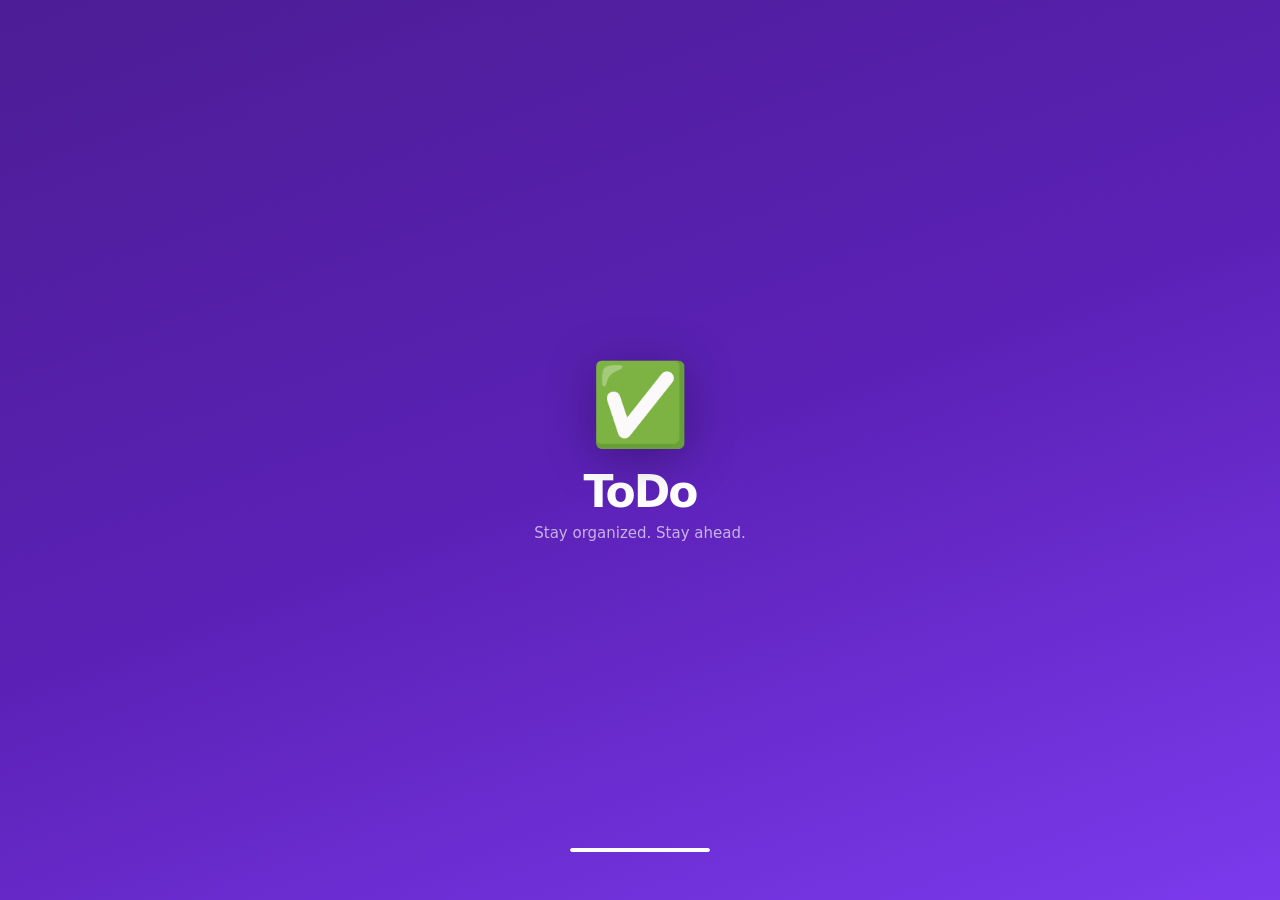
==== index.html @ c9d5ad2c "First commit" ====
<!DOCTYPE html>
<html lang="en" data-theme="light">
<head>
  <meta charset="UTF-8"/>
  <meta name="viewport" content="width=device-width,initial-scale=1,maximum-scale=1,user-scalable=no"/>
  <meta name="theme-color" content="#5B21B6"/>
  <meta name="description" content="Manage task lists and upcoming purchases in one place — works offline too."/>
  <meta name="apple-mobile-web-app-capable" content="yes"/>
  <link rel="apple-touch-icon" href="icon.svg"/>
  <meta name="apple-mobile-web-app-status-bar-style" content="black-translucent"/>
  <title>ToDo</title>
  <link rel="manifest" href="manifest.json"/>
  <link rel="stylesheet" href="style.css"/>
</head>
<body>
<div id="app">

  <!-- ── SPLASH ── -->
  <div id="splash" class="splash">
    <div class="splash-logo">✅</div>
    <h1 class="splash-title">ToDo</h1>
    <p class="splash-sub">Stay organized. Stay ahead.</p>
    <div class="splash-loader"><div class="splash-loader-fill"></div></div>
  </div>

  <!-- ── MAIN ── -->
  <div id="main" class="hidden">

    <!-- ════════════════════════
         VIEW: HOME
    ════════════════════════ -->
    <div id="view-home" class="view active">

      <header class="app-bar">
        <div class="app-bar-brand">
          <span class="brand-icon">✅</span>
          <span class="brand-name">ToDo</span>
        </div>
        <div class="app-bar-actions">
          <button class="ab-btn" id="btn-search" aria-label="Search">
            <svg width="20" height="20" viewBox="0 0 24 24" fill="none" stroke="currentColor" stroke-width="2.2" stroke-linecap="round" stroke-linejoin="round"><circle cx="11" cy="11" r="8"/><line x1="21" y1="21" x2="16.65" y2="16.65"/></svg>
          </button>
          <button class="ab-btn" id="btn-darkmode" aria-label="Toggle theme">
            <svg id="icon-moon" width="20" height="20" viewBox="0 0 24 24" fill="none" stroke="currentColor" stroke-width="2.2" stroke-linecap="round" stroke-linejoin="round"><path d="M21 12.79A9 9 0 1 1 11.21 3 7 7 0 0 0 21 12.79z"/></svg>
            <svg id="icon-sun" class="hidden" width="20" height="20" viewBox="0 0 24 24" fill="none" stroke="currentColor" stroke-width="2.2" stroke-linecap="round" stroke-linejoin="round"><circle cx="12" cy="12" r="5"/><line x1="12" y1="1" x2="12" y2="3"/><line x1="12" y1="21" x2="12" y2="23"/><line x1="4.22" y1="4.22" x2="5.64" y2="5.64"/><line x1="18.36" y1="18.36" x2="19.78" y2="19.78"/><line x1="1" y1="12" x2="3" y2="12"/><line x1="21" y1="12" x2="23" y2="12"/><line x1="4.22" y1="19.78" x2="5.64" y2="18.36"/><line x1="18.36" y1="5.64" x2="19.78" y2="4.22"/></svg>
          </button>
        </div>
      </header>

      <!-- Hero greeting card -->
      <div class="hero-card">
        <div class="hero-left">
          <p class="hero-greeting" id="hero-greeting">Good morning 👋</p>
          <p class="hero-date" id="hero-date">Today</p>
          <div class="hero-chips">
            <span class="hero-chip" id="hero-tasks-chip">0 tasks</span>
            <span class="hero-chip hero-chip-orange" id="hero-buys-chip">₹0 budgeted</span>
          </div>
        </div>
        <div class="hero-ring" id="hero-ring">
          <svg width="68" height="68" viewBox="0 0 68 68">
            <circle cx="34" cy="34" r="28" fill="none" stroke="rgba(255,255,255,0.2)" stroke-width="6"/>
            <circle id="hero-ring-arc" cx="34" cy="34" r="28" fill="none" stroke="white" stroke-width="6"
              stroke-linecap="round" stroke-dasharray="175.9" stroke-dashoffset="175.9"
              transform="rotate(-90 34 34)" style="transition:stroke-dashoffset .8s ease"/>
          </svg>
          <div class="hero-ring-text">
            <span class="hero-ring-pct" id="hero-pct">0%</span>
            <span class="hero-ring-lbl">done</span>
          </div>
        </div>
      </div>

      <!-- Stats row -->
      <div class="stats-row">
        <div class="stat-pill stat-purple">
          <span class="sp-num" id="sp-lists">0</span>
          <span class="sp-lbl">Lists</span>
        </div>
        <div class="stat-pill stat-blue">
          <span class="sp-num" id="sp-tasks">0</span>
          <span class="sp-lbl">Tasks</span>
        </div>
        <div class="stat-pill stat-green">
          <span class="sp-num" id="sp-done">0</span>
          <span class="sp-lbl">Done Today</span>
        </div>
        <div class="stat-pill stat-orange">
          <span class="sp-num" id="sp-buys">0</span>
          <span class="sp-lbl">Buys</span>
        </div>
      </div>

      <!-- Quick access -->
      <p class="section-label">Quick Access</p>
      <div class="quick-row">
        <button class="quick-tile qt-lists" id="qc-lists">
          <span class="qt-icon">📋</span>
          <span class="qt-title">My Lists</span>
          <span class="qt-meta" id="qc-lists-meta">0 lists</span>
          <svg class="qt-arrow" width="14" height="14" viewBox="0 0 24 24" fill="none" stroke="currentColor" stroke-width="2.5" stroke-linecap="round" stroke-linejoin="round"><polyline points="9 18 15 12 9 6"/></svg>
        </button>
        <button class="quick-tile qt-buys" id="qc-buys">
          <span class="qt-icon">🛍️</span>
          <span class="qt-title">Upcoming Buys</span>
          <span class="qt-meta" id="qc-buys-meta">₹0 planned</span>
          <svg class="qt-arrow" width="14" height="14" viewBox="0 0 24 24" fill="none" stroke="currentColor" stroke-width="2.5" stroke-linecap="round" stroke-linejoin="round"><polyline points="9 18 15 12 9 6"/></svg>
        </button>
      </div>

      <!-- High priority -->
      <div class="section-row">
        <p class="section-label">🔴 High Priority</p>
      </div>
      <div id="home-tasks" class="preview-list"></div>

      <!-- Top buys -->
      <div class="section-row">
        <p class="section-label">💸 Top Buys</p>
      </div>
      <div id="home-buys" class="preview-list"></div>

      <div class="bottom-pad"></div>
    </div>

    <!-- ════════════════════════
         VIEW: LISTS
    ════════════════════════ -->
    <div id="view-lists" class="view">
      <header class="app-bar">
        <div class="app-bar-brand">
          <span class="brand-icon">📋</span>
          <span class="brand-name">My Lists</span>
        </div>
        <button class="ab-btn ab-btn-primary" id="btn-new-list" aria-label="New list">
          <svg width="18" height="18" viewBox="0 0 24 24" fill="none" stroke="currentColor" stroke-width="2.5" stroke-linecap="round" stroke-linejoin="round"><line x1="12" y1="5" x2="12" y2="19"/><line x1="5" y1="12" x2="19" y2="12"/></svg>
          <span>New List</span>
        </button>
      </header>

      <div id="lists-container" class="cards-wrap">
        <div class="empty-state" id="empty-lists">
          <div class="es-icon">📋</div>
          <p class="es-title">No lists yet</p>
          <p class="es-sub">Tap <strong>New List</strong> to get started</p>
        </div>
      </div>
      <div class="bottom-pad"></div>
    </div>

    <!-- ════════════════════════
         VIEW: DETAIL
    ════════════════════════ -->
    <div id="view-detail" class="view">
      <header class="app-bar app-bar-detail" id="app-bar-detail">
        <button class="back-btn" id="btn-back" aria-label="Back">
          <svg width="20" height="20" viewBox="0 0 24 24" fill="none" stroke="currentColor" stroke-width="2.5" stroke-linecap="round" stroke-linejoin="round"><polyline points="15 18 9 12 15 6"/></svg>
        </button>
        <div class="ab-center">
          <span id="detail-emoji" class="detail-emoji">📋</span>
          <span class="ab-center-name" id="detail-title">List</span>
        </div>
        <div class="app-bar-actions">
          <button class="ab-btn ab-btn-ghost" id="btn-edit-list" aria-label="Edit list">
            <svg width="17" height="17" viewBox="0 0 24 24" fill="none" stroke="currentColor" stroke-width="2.2" stroke-linecap="round" stroke-linejoin="round"><path d="M11 4H4a2 2 0 0 0-2 2v14a2 2 0 0 0 2 2h14a2 2 0 0 0 2-2v-7"/><path d="M18.5 2.5a2.121 2.121 0 0 1 3 3L12 15l-4 1 1-4z"/></svg>
          </button>
          <button class="ab-btn ab-btn-danger" id="btn-del-list" aria-label="Delete list">
            <svg width="17" height="17" viewBox="0 0 24 24" fill="none" stroke="currentColor" stroke-width="2.2" stroke-linecap="round" stroke-linejoin="round"><polyline points="3 6 5 6 21 6"/><path d="M19 6l-1 14H6L5 6"/><path d="M10 11v6M14 11v6"/><path d="M9 6V4h6v2"/></svg>
          </button>
        </div>
      </header>

      <!-- Colored accent bar -->
      <div class="detail-accent-bar" id="detail-accent-bar"></div>

      <!-- Progress summary -->
      <div class="progress-summary">
        <div class="ps-left">
          <span class="ps-done" id="ps-done">0</span>
          <span class="ps-sep"> / </span>
          <span class="ps-total" id="ps-total">0</span>
          <span class="ps-lbl"> tasks completed</span>
        </div>
        <span class="ps-pct" id="ps-pct">0%</span>
      </div>
      <div class="detail-prog-track"><div class="detail-prog-fill" id="detail-prog-fill"></div></div>

      <!-- Filter tabs -->
      <div class="tab-row">
        <button class="tab active" data-filter="all">All</button>
        <button class="tab" data-filter="active">Active</button>
        <button class="tab" data-filter="done">Done</button>
        <button class="tab" data-filter="high">🔴 Urgent</button>
      </div>

      <div id="tasks-container" class="cards-wrap">
        <div class="empty-state" id="empty-tasks">
          <div class="es-icon">✅</div>
          <p class="es-title">No tasks yet</p>
          <p class="es-sub">Tap <strong>+</strong> to add your first task</p>
        </div>
      </div>

      <button class="fab" id="btn-new-task">
        <svg width="24" height="24" viewBox="0 0 24 24" fill="none" stroke="currentColor" stroke-width="2.5" stroke-linecap="round" stroke-linejoin="round"><line x1="12" y1="5" x2="12" y2="19"/><line x1="5" y1="12" x2="19" y2="12"/></svg>
      </button>
      <div class="bottom-pad"></div>
    </div>

    <!-- ════════════════════════
         VIEW: BUYS
    ════════════════════════ -->
    <div id="view-buys" class="view">
      <header class="app-bar">
        <div class="app-bar-brand">
          <span class="brand-icon">🛍️</span>
          <span class="brand-name">Upcoming Buys</span>
        </div>
        <button class="ab-btn ab-btn-primary" id="btn-new-buy" aria-label="Add item">
          <svg width="18" height="18" viewBox="0 0 24 24" fill="none" stroke="currentColor" stroke-width="2.5" stroke-linecap="round" stroke-linejoin="round"><line x1="12" y1="5" x2="12" y2="19"/><line x1="5" y1="12" x2="19" y2="12"/></svg>
          <span>Add Item</span>
        </button>
      </header>

      <!-- Budget overview -->
      <div class="budget-bar">
        <div class="bb-item">
          <span class="bb-label">Total Budget</span>
          <span class="bb-value" id="bb-total">₹0</span>
        </div>
        <div class="bb-divider"></div>
        <div class="bb-item">
          <span class="bb-label">Bought</span>
          <span class="bb-value bb-green" id="bb-bought">₹0</span>
        </div>
        <div class="bb-divider"></div>
        <div class="bb-item">
          <span class="bb-label">Remaining</span>
          <span class="bb-value bb-orange" id="bb-remaining">₹0</span>
        </div>
      </div>
      <div class="budget-track"><div class="budget-fill" id="budget-fill"></div></div>

      <!-- Category filter -->
      <div class="chip-scroll" id="cat-scroll">
        <button class="chip active" data-cat="all">All</button>
        <button class="chip" data-cat="education">📚 Study</button>
        <button class="chip" data-cat="electronics">💻 Tech</button>
        <button class="chip" data-cat="clothing">👕 Wear</button>
        <button class="chip" data-cat="food">🍔 Food</button>
        <button class="chip" data-cat="home">🏠 Home</button>
        <button class="chip" data-cat="sports">⚽ Sports</button>
        <button class="chip" data-cat="other">🎁 Other</button>
      </div>

      <!-- Filter + Sort + Search -->
      <div class="buys-toolbar">
        <div class="tab-row tab-row-inline">
          <button class="tab active" data-bfilter="all">All</button>
          <button class="tab" data-bfilter="pending">Pending</button>
          <button class="tab" data-bfilter="bought">Bought</button>
        </div>
        <select class="sort-select" id="buy-sort">
          <option value="date">Latest</option>
          <option value="price-h">Price ↑</option>
          <option value="price-l">Price ↓</option>
          <option value="priority">Priority</option>
        </select>
      </div>

      <div class="search-inline-wrap">
        <svg width="15" height="15" viewBox="0 0 24 24" fill="none" stroke="currentColor" stroke-width="2.2" stroke-linecap="round" stroke-linejoin="round"><circle cx="11" cy="11" r="8"/><line x1="21" y1="21" x2="16.65" y2="16.65"/></svg>
        <input type="text" id="search-buys" class="search-inline-inp" placeholder="Search items…" autocomplete="off"/>
      </div>

      <div id="buys-container" class="cards-wrap">
        <div class="empty-state" id="empty-buys">
          <div class="es-icon">🛍️</div>
          <p class="es-title">No upcoming buys</p>
          <p class="es-sub">Tap <strong>Add Item</strong> to plan your next purchase</p>
        </div>
      </div>
      <div class="bottom-pad"></div>
    </div>

    <!-- ── BOTTOM NAV ── -->
    <nav class="bottom-nav" id="bottom-nav">
      <button class="nav-btn active" data-nav="home">
        <div class="nav-icon-wrap">
          <svg width="22" height="22" viewBox="0 0 24 24" fill="none" stroke="currentColor" stroke-width="2" stroke-linecap="round" stroke-linejoin="round"><path d="M3 9l9-7 9 7v11a2 2 0 0 1-2 2H5a2 2 0 0 1-2-2z"/><polyline points="9 22 9 12 15 12 15 22"/></svg>
        </div>
        <span>Home</span>
      </button>
      <button class="nav-btn" data-nav="lists">
        <div class="nav-icon-wrap">
          <svg width="22" height="22" viewBox="0 0 24 24" fill="none" stroke="currentColor" stroke-width="2" stroke-linecap="round" stroke-linejoin="round"><line x1="8" y1="6" x2="21" y2="6"/><line x1="8" y1="12" x2="21" y2="12"/><line x1="8" y1="18" x2="21" y2="18"/><line x1="3" y1="6" x2="3.01" y2="6"/><line x1="3" y1="12" x2="3.01" y2="12"/><line x1="3" y1="18" x2="3.01" y2="18"/></svg>
        </div>
        <span>Lists</span>
      </button>
      <button class="nav-btn" data-nav="buys">
        <div class="nav-icon-wrap">
          <svg width="22" height="22" viewBox="0 0 24 24" fill="none" stroke="currentColor" stroke-width="2" stroke-linecap="round" stroke-linejoin="round"><circle cx="9" cy="21" r="1"/><circle cx="20" cy="21" r="1"/><path d="M1 1h4l2.68 13.39a2 2 0 0 0 2 1.61h9.72a2 2 0 0 0 2-1.61L23 6H6"/></svg>
        </div>
        <span>Buys</span>
      </button>
    </nav>

  </div><!-- /main -->
</div><!-- /app -->

<!-- ════ MODAL: LIST ════ -->
<dialog id="modal-list" class="modal">
  <div class="sheet">
    <div class="sheet-handle"></div>
    <h3 class="sheet-title" id="ml-title">New List</h3>
    <label class="f-label">List Name</label>
    <input id="inp-list-name" class="f-input" type="text" placeholder="e.g. College Supplies" maxlength="40" autocomplete="off"/>
    <label class="f-label">Color Theme</label>
    <div class="color-picker" id="color-picker"></div>
    <label class="f-label">Icon</label>
    <div class="emoji-picker" id="emoji-picker"></div>
    <div class="sheet-footer">
      <button class="btn btn-ghost" id="btn-cancel-list">Cancel</button>
      <button class="btn btn-primary" id="btn-save-list">Create List</button>
    </div>
  </div>
</dialog>

<!-- ════ MODAL: TASK ════ -->
<dialog id="modal-task" class="modal">
  <div class="sheet">
    <div class="sheet-handle"></div>
    <h3 class="sheet-title" id="mt-title">New Task</h3>
    <label class="f-label">Task Name</label>
    <input id="inp-task-text" class="f-input" type="text" placeholder="What needs to be done?" maxlength="80" autocomplete="off"/>
    <label class="f-label">Note <span class="f-opt">(optional)</span></label>
    <input id="inp-task-note" class="f-input" type="text" placeholder="Add a note…" maxlength="100" autocomplete="off"/>
    <label class="f-label">Priority</label>
    <div class="pri-row" id="pri-row-task">
      <button class="pri-btn pri-high" data-p="high">🔴 High</button>
      <button class="pri-btn pri-med active" data-p="medium">🟡 Medium</button>
      <button class="pri-btn pri-low" data-p="low">🟢 Low</button>
    </div>
    <label class="f-label">Due Date <span class="f-opt">(optional)</span></label>
    <input id="inp-task-due" class="f-input" type="date"/>
    <div class="sheet-footer">
      <button class="btn btn-ghost" id="btn-cancel-task">Cancel</button>
      <button class="btn btn-primary" id="btn-save-task">Save Task</button>
    </div>
  </div>
</dialog>

<!-- ════ MODAL: BUY ════ -->
<dialog id="modal-buy" class="modal">
  <div class="sheet">
    <div class="sheet-handle"></div>
    <h3 class="sheet-title" id="mb-title">Add Item to Buy</h3>
    <label class="f-label">Item Name</label>
    <input id="inp-buy-name" class="f-input" type="text" placeholder="e.g. Scientific Calculator" maxlength="60" autocomplete="off"/>
    <label class="f-label">Price (₹)</label>
    <div class="price-field"><span class="price-prefix">₹</span><input id="inp-buy-price" class="f-input price-input" type="number" placeholder="0" min="0" step="1"/></div>
    <label class="f-label">Category</label>
    <div class="cat-grid" id="cat-picker">
      <button class="cat-opt active" data-cat="education">📚 Study</button>
      <button class="cat-opt" data-cat="electronics">💻 Tech</button>
      <button class="cat-opt" data-cat="clothing">👕 Wear</button>
      <button class="cat-opt" data-cat="food">🍔 Food</button>
      <button class="cat-opt" data-cat="home">🏠 Home</button>
      <button class="cat-opt" data-cat="sports">⚽ Sports</button>
      <button class="cat-opt" data-cat="other">🎁 Other</button>
    </div>
    <label class="f-label">Priority</label>
    <div class="pri-row" id="pri-row-buy">
      <button class="pri-btn pri-high" data-p="high">🔴 High</button>
      <button class="pri-btn pri-med active" data-p="medium">🟡 Medium</button>
      <button class="pri-btn pri-low" data-p="low">🟢 Low</button>
    </div>
    <label class="f-label">Note <span class="f-opt">(optional)</span></label>
    <input id="inp-buy-note" class="f-input" type="text" placeholder="e.g. Buy when I get paid…" maxlength="100" autocomplete="off"/>
    <div class="sheet-footer">
      <button class="btn btn-ghost" id="btn-cancel-buy">Cancel</button>
      <button class="btn btn-primary" id="btn-save-buy">Save Item</button>
    </div>
  </div>
</dialog>

<!-- ════ SEARCH OVERLAY ════ -->
<dialog id="modal-search" class="modal">
  <div class="search-sheet">
    <div class="search-top">
      <div class="search-field">
        <svg width="16" height="16" viewBox="0 0 24 24" fill="none" stroke="currentColor" stroke-width="2.2" stroke-linecap="round" stroke-linejoin="round"><circle cx="11" cy="11" r="8"/><line x1="21" y1="21" x2="16.65" y2="16.65"/></svg>
        <input type="text" id="search-global" class="search-field-inp" placeholder="Search tasks and items…" autocomplete="off"/>
      </div>
      <button class="search-cancel-btn" id="btn-cancel-search">Cancel</button>
    </div>
    <div id="search-results" class="search-results">
      <p class="search-hint">Start typing to search…</p>
    </div>
  </div>
</dialog>

<!-- TOAST -->
<div id="toast" class="toast" role="alert" aria-live="polite"></div>

<!-- PWA INSTALL BANNER -->
<div id="install-banner" class="install-banner hidden" role="complementary" aria-label="Install app">
  <div class="ib-left">
    <div class="ib-icon">✅</div>
    <div class="ib-text">
      <span class="ib-title">Install ToDo</span>
      <span class="ib-sub">Add to home screen · works offline</span>
    </div>
  </div>
  <div class="ib-actions">
    <button class="ib-dismiss" id="ib-dismiss" aria-label="Dismiss">✕</button>
    <button class="ib-install" id="ib-install">Install</button>
  </div>
</div>

<!-- Offline indicator -->
<div id="offline-bar" class="offline-bar hidden">📡 You're offline — app still works!</div>

<script src="app.js"></script>
</body>
</html>
---- style.css ----
/* ══════════════════════════════════════════════
   ToDo — Professional Mobile UI  · style.css
══════════════════════════════════════════════ */

/* ── Design Tokens ── */
:root {
  /* Brand */
  --brand:       #5B21B6;
  --brand-2:     #7C3AED;
  --brand-3:     #4C1D95;

  /* Semantic */
  --green:       #059669;
  --green-l:     #D1FAE5;
  --blue:        #2563EB;
  --blue-l:      #DBEAFE;
  --orange:      #D97706;
  --orange-l:    #FEF3C7;
  --red:         #DC2626;
  --red-l:       #FEE2E2;
  --pink:        #DB2777;
  --pink-l:      #FCE7F3;
  --teal:        #0891B2;
  --teal-l:      #CFFAFE;
  --purple-l:    #EDE9FE;

  /* Surface / Text */
  --bg:          #F7F6FF;
  --surface:     #FFFFFF;
  --surface-2:   #F4F3FF;
  --surface-3:   #EDE9FE;
  --border:      #E8E5F5;
  --border-2:    #D1CBF0;
  --text-1:      #1A1433;
  --text-2:      #5E5880;
  --text-3:      #9892B8;

  /* Shadows */
  --sh-xs:   0 1px 3px rgba(91,33,182,.07);
  --sh-sm:   0 2px 10px rgba(91,33,182,.09);
  --sh-md:   0 4px 20px rgba(91,33,182,.12);
  --sh-lg:   0 8px 40px rgba(91,33,182,.16);

  /* Layout */
  --nav-h:   64px;
  --safe-b:  env(safe-area-inset-bottom, 0px);
  --safe-t:  env(safe-area-inset-top, 0px);
  --bar-h:   calc(58px + var(--safe-t));
  --r-xs:    8px;
  --r-sm:    12px;
  --r:       16px;
  --r-lg:    20px;
  --r-xl:    28px;
  --font:    'Segoe UI', system-ui, -apple-system, BlinkMacSystemFont, sans-serif;
}

/* Dark mode */
[data-theme="dark"] {
  --bg:        #100D1F;
  --surface:   #1E1830;
  --surface-2: #272040;
  --surface-3: #322B52;
  --border:    rgba(255,255,255,.09);
  --border-2:  rgba(255,255,255,.16);
  --text-1:    #F0EEFF;
  --text-2:    #A89ECC;
  --text-3:    #6E648E;
  --sh-xs:     0 1px 3px rgba(0,0,0,.4);
  --sh-sm:     0 2px 10px rgba(0,0,0,.4);
  --sh-md:     0 4px 20px rgba(0,0,0,.5);
  --sh-lg:     0 8px 40px rgba(0,0,0,.7);
}

/* ── Reset ── */
*, *::before, *::after { box-sizing: border-box; margin: 0; padding: 0; }
html, body { height: 100%; -webkit-font-smoothing: antialiased; overscroll-behavior: none; }
body { font-family: var(--font); background: var(--bg); color: var(--text-1); }
button { cursor: pointer; font-family: inherit; border: none; }
input, select { font-family: inherit; color: var(--text-1); }
svg { display: block; flex-shrink: 0; }
.hidden { display: none !important; }

/* ── App Container ── */
#app {
  max-width: 430px;
  margin: 0 auto;
  min-height: 100svh;
  background: var(--bg);
  position: relative;
  overflow-x: hidden;
}

/* ══════════════════════════════════
   SPLASH
══════════════════════════════════ */
.splash {
  position: fixed; inset: 0; z-index: 999;
  display: flex; flex-direction: column;
  align-items: center; justify-content: center;
  background: linear-gradient(160deg, var(--brand-3) 0%, var(--brand) 50%, var(--brand-2) 100%);
  transition: opacity .5s ease, visibility .5s ease;
}
.splash.hide { opacity: 0; visibility: hidden; pointer-events: none; }

.splash-logo {
  font-size: 80px;
  animation: splash-float 1.5s ease-in-out infinite alternate;
  margin-bottom: 18px;
  filter: drop-shadow(0 8px 24px rgba(0,0,0,.3));
}
.splash-title {
  font-size: 44px; font-weight: 900; color: #fff;
  letter-spacing: -2px; line-height: 1;
}
.splash-sub {
  font-size: 15px; color: rgba(255,255,255,.65);
  margin-top: 10px; font-weight: 500;
}
.splash-loader {
  position: absolute; bottom: 48px;
  width: 140px; height: 4px;
  background: rgba(255,255,255,.2);
  border-radius: 99px; overflow: hidden;
}
.splash-loader-fill {
  height: 100%; width: 0; background: #fff;
  border-radius: 99px;
  animation: splash-prog 1.5s ease-out forwards;
}
@keyframes splash-float { to { transform: translateY(-12px) scale(1.04); } }
@keyframes splash-prog  { to { width: 100%; } }

/* ══════════════════════════════════
   VIEWS
══════════════════════════════════ */
#main { position: relative; }
.view { display: none; min-height: 100svh; }
.view.active { display: block; animation: view-in .2s ease; }
@keyframes view-in { from { opacity: 0; transform: translateY(8px); } to { opacity: 1; transform: none; } }

/* ══════════════════════════════════
   APP BAR  (professional clean bar)
══════════════════════════════════ */
.app-bar {
  display: flex;
  align-items: center;
  justify-content: space-between;
  padding: calc(var(--safe-t) + 14px) 16px 14px;
  background: var(--surface);
  border-bottom: 1px solid var(--border);
  position: sticky; top: 0; z-index: 100;
  box-shadow: var(--sh-xs);
  gap: 10px;
}

/* Brand (left side) */
.app-bar-brand {
  display: flex; align-items: center; gap: 10px;
  min-width: 0;
}
.brand-icon { font-size: 22px; line-height: 1; flex-shrink: 0; }
.brand-name {
  font-size: 18px; font-weight: 800;
  color: var(--text-1); letter-spacing: -.4px;
  white-space: nowrap; overflow: hidden; text-overflow: ellipsis;
}

/* Action buttons (right side) */
.app-bar-actions { display: flex; align-items: center; gap: 6px; }

.ab-btn {
  display: flex; align-items: center; gap: 6px;
  height: 38px; padding: 0 12px;
  border-radius: var(--r-sm);
  font-size: 13.5px; font-weight: 700;
  transition: all .15s;
  flex-shrink: 0;
}

/* Ghost icon button */
.ab-btn:not(.ab-btn-primary):not(.ab-btn-danger) {
  background: var(--surface-2);
  color: var(--text-2);
  width: 38px; padding: 0;
  border-radius: 50%;
  justify-content: center;
  border: 1px solid var(--border);
}
.ab-btn:not(.ab-btn-primary):not(.ab-btn-danger):active {
  background: var(--surface-3);
  transform: scale(.92);
}

/* Primary button */
.ab-btn-primary {
  background: var(--brand);
  color: #fff;
  border-radius: var(--r-sm);
  box-shadow: 0 2px 10px rgba(91,33,182,.35);
}
.ab-btn-primary:active { transform: scale(.95); box-shadow: none; opacity: .9; }
.ab-btn-primary svg { flex-shrink: 0; }

/* Danger button */
.ab-btn-danger {
  background: var(--red-l);
  color: var(--red);
  width: 38px; padding: 0;
  border-radius: 50%;
  justify-content: center;
  border: 1px solid rgba(220,38,38,.2);
}
[data-theme="dark"] .ab-btn-danger { background: rgba(220,38,38,.15); }
.ab-btn-danger:active { transform: scale(.92); opacity: .8; }

/* Ghost (icon only) */
.ab-btn-ghost {
  background: var(--surface-2);
  color: var(--text-2);
  width: 38px; padding: 0;
  border-radius: 50%;
  justify-content: center;
  border: 1px solid var(--border);
}
.ab-btn-ghost:active { transform: scale(.92); background: var(--surface-3); }

/* Detail bar */
.app-bar-detail { gap: 8px; }
.back-btn {
  width: 38px; height: 38px; border-radius: 50%;
  background: var(--surface-2); border: 1px solid var(--border);
  color: var(--text-2);
  display: flex; align-items: center; justify-content: center;
  flex-shrink: 0; transition: all .15s;
}
.back-btn:active { transform: scale(.92); background: var(--surface-3); }
.ab-center {
  flex: 1; display: flex; align-items: center; gap: 8px;
  min-width: 0; overflow: hidden;
}
.detail-emoji { font-size: 20px; flex-shrink: 0; }
.ab-center-name {
  font-size: 17px; font-weight: 800; color: var(--text-1);
  white-space: nowrap; overflow: hidden; text-overflow: ellipsis;
}

/* Colored accent bar under detail header */
.detail-accent-bar {
  height: 4px;
  background: var(--brand);
  width: 100%;
  transition: background .3s;
}

/* ══════════════════════════════════
   HOME  – HERO CARD
══════════════════════════════════ */
.hero-card {
  margin: 16px 14px 0;
  background: linear-gradient(135deg, var(--brand-3) 0%, var(--brand) 60%, var(--brand-2) 100%);
  border-radius: var(--r-xl);
  padding: 22px 20px;
  display: flex; align-items: center; gap: 16px;
  box-shadow: 0 8px 28px rgba(91,33,182,.35);
  position: relative; overflow: hidden;
}
.hero-card::before {
  content: '';
  position: absolute; top: -30px; right: -30px;
  width: 120px; height: 120px; border-radius: 50%;
  background: rgba(255,255,255,.07);
}
.hero-card::after {
  content: '';
  position: absolute; bottom: -20px; left: 20px;
  width: 80px; height: 80px; border-radius: 50%;
  background: rgba(255,255,255,.05);
}
.hero-left { flex: 1; z-index: 1; }
.hero-greeting {
  font-size: 15px; color: rgba(255,255,255,.8);
  font-weight: 600; margin-bottom: 4px;
}
.hero-date {
  font-size: 21px; font-weight: 900; color: #fff;
  letter-spacing: -.4px; margin-bottom: 12px;
}
.hero-chips { display: flex; gap: 8px; flex-wrap: wrap; }
.hero-chip {
  display: inline-flex; align-items: center;
  background: rgba(255,255,255,.18);
  color: #fff; font-size: 12px; font-weight: 700;
  padding: 4px 10px; border-radius: 99px;
  backdrop-filter: blur(4px);
}
.hero-chip-orange { background: rgba(251,191,36,.25); color: #FDE68A; }

/* Ring chart */
.hero-ring {
  position: relative; flex-shrink: 0; z-index: 1;
  width: 68px; height: 68px;
  display: flex; align-items: center; justify-content: center;
}
.hero-ring svg { position: absolute; inset: 0; }
.hero-ring-text {
  display: flex; flex-direction: column; align-items: center;
  z-index: 2;
}
.hero-ring-pct { font-size: 16px; font-weight: 900; color: #fff; line-height: 1; }
.hero-ring-lbl { font-size: 9px; color: rgba(255,255,255,.7); font-weight: 700; text-transform: uppercase; letter-spacing: .4px; }

/* ── Stats Row ── */
.stats-row {
  display: flex; gap: 8px;
  padding: 14px 14px 0;
  overflow-x: auto; scrollbar-width: none;
}
.stats-row::-webkit-scrollbar { display: none; }
.stat-pill {
  flex-shrink: 0;
  background: var(--surface);
  border: 1px solid var(--border);
  border-radius: var(--r);
  padding: 12px 14px;
  display: flex; flex-direction: column; gap: 3px;
  min-width: 80px;
  box-shadow: var(--sh-xs);
}
.sp-num { font-size: 22px; font-weight: 900; color: var(--text-1); line-height: 1; }
.sp-lbl { font-size: 11px; font-weight: 600; color: var(--text-3); white-space: nowrap; }
.stat-purple .sp-num { color: var(--brand); }
.stat-blue   .sp-num { color: var(--blue);  }
.stat-green  .sp-num { color: var(--green); }
.stat-orange .sp-num { color: var(--orange);}

/* ── Section Label ── */
.section-label {
  font-size: 13px; font-weight: 800; color: var(--text-3);
  text-transform: uppercase; letter-spacing: .7px;
  padding: 18px 16px 8px;
}
.section-row { display: flex; align-items: center; justify-content: space-between; }

/* ── Quick Tiles ── */
.quick-row { display: flex; flex-direction: column; gap: 8px; padding: 0 14px; }
.quick-tile {
  display: flex; align-items: center; gap: 12px;
  background: var(--surface);
  border: 1px solid var(--border);
  border-radius: var(--r);
  padding: 14px 16px;
  text-align: left;
  box-shadow: var(--sh-xs);
  transition: transform .15s, box-shadow .15s;
}
.quick-tile:active { transform: scale(.98); box-shadow: var(--sh-sm); }
.qt-lists { border-left: 4px solid var(--blue); }
.qt-buys  { border-left: 4px solid var(--orange); }
.qt-icon  { font-size: 28px; line-height: 1; flex-shrink: 0; }
.qt-title { font-size: 15px; font-weight: 700; color: var(--text-1); display: block; }
.qt-meta  { font-size: 12px; color: var(--text-3); display: block; margin-top: 2px; }
.qt-arrow { color: var(--text-3); margin-left: auto; flex-shrink: 0; }

/* ── Preview Cards (home sections) ── */
.preview-list { padding: 0 14px; display: flex; flex-direction: column; gap: 8px; margin-bottom: 4px; }
.preview-empty { font-size: 13px; color: var(--text-3); text-align: center; padding: 14px 0; font-style: italic; }

.prev-card {
  background: var(--surface);
  border: 1px solid var(--border);
  border-radius: var(--r-sm);
  padding: 12px 14px;
  display: flex; align-items: center; gap: 12px;
  box-shadow: var(--sh-xs);
  cursor: pointer;
  transition: transform .12s;
  border-left: 3px solid var(--brand);
}
.prev-card:active { transform: scale(.98); }
.prev-card-buy { border-left-color: var(--orange); }
.prev-card-body { flex: 1; min-width: 0; }
.prev-name { font-size: 14px; font-weight: 600; color: var(--text-1); white-space: nowrap; overflow: hidden; text-overflow: ellipsis; }
.prev-meta { font-size: 11.5px; color: var(--text-3); margin-top: 2px; }
.prev-price { font-size: 14px; font-weight: 800; color: var(--brand); flex-shrink: 0; }

/* ══════════════════════════════════
   LISTS VIEW  – List Cards
══════════════════════════════════ */
.cards-wrap { padding: 12px 14px 0; display: flex; flex-direction: column; gap: 10px; }

.list-card {
  background: var(--surface);
  border: 1px solid var(--border);
  border-radius: var(--r);
  padding: 16px;
  display: flex; align-items: center; gap: 14px;
  box-shadow: var(--sh-sm);
  cursor: pointer;
  transition: transform .15s, box-shadow .15s;
  overflow: hidden; position: relative;
}
.list-card::after {
  content: '';
  position: absolute; left: 0; top: 0; bottom: 0; width: 4px;
  background: var(--lc-color, var(--brand));
  border-radius: 2px 0 0 2px;
}
.list-card:active { transform: scale(.98); box-shadow: var(--sh-md); }

.lc-emoji { font-size: 36px; line-height: 1; flex-shrink: 0; }
.lc-body { flex: 1; min-width: 0; }
.lc-name { font-size: 16px; font-weight: 700; color: var(--text-1); white-space: nowrap; overflow: hidden; text-overflow: ellipsis; }
.lc-sub  { font-size: 12px; color: var(--text-3); margin-top: 3px; }
.lc-prog-wrap { display: flex; align-items: center; gap: 8px; margin-top: 10px; }
.lc-prog-track { flex: 1; height: 5px; background: var(--surface-2); border-radius: 99px; overflow: hidden; border: 1px solid var(--border); }
.lc-prog-fill  { height: 100%; background: var(--lc-color, var(--brand)); border-radius: 99px; transition: width .5s ease; }
.lc-pct { font-size: 11px; font-weight: 700; color: var(--lc-color, var(--brand)); flex-shrink: 0; }
.lc-right { text-align: right; flex-shrink: 0; }
.lc-count { font-size: 26px; font-weight: 900; color: var(--lc-color, var(--brand)); line-height: 1; display: block; }
.lc-count-lbl { font-size: 10px; font-weight: 700; color: var(--text-3); text-transform: uppercase; letter-spacing: .4px; }

/* ══════════════════════════════════
   DETAIL VIEW
══════════════════════════════════ */
/* Progress summary row */
.progress-summary {
  display: flex; align-items: baseline; justify-content: space-between;
  padding: 14px 18px 0;
}
.ps-done  { font-size: 28px; font-weight: 900; color: var(--brand); }
.ps-sep   { font-size: 18px; color: var(--text-3); margin: 0 2px; }
.ps-total { font-size: 18px; font-weight: 700; color: var(--text-2); }
.ps-lbl   { font-size: 13px; color: var(--text-3); margin-left: 6px; }
.ps-pct   { font-size: 22px; font-weight: 900; color: var(--brand); }

.detail-prog-track {
  margin: 10px 14px 0;
  height: 8px; background: var(--surface-2);
  border-radius: 99px; overflow: hidden;
  border: 1px solid var(--border);
}
.detail-prog-fill {
  height: 100%; width: 0; background: var(--brand);
  border-radius: 99px; transition: width .5s ease;
}

/* Filter / Tab row */
.tab-row {
  display: flex; gap: 6px;
  padding: 12px 14px 6px;
  overflow-x: auto; scrollbar-width: none;
}
.tab-row::-webkit-scrollbar { display: none; }
.tab-row-inline { padding: 0; }

.tab {
  flex-shrink: 0; padding: 7px 14px;
  border-radius: 99px;
  border: 1.5px solid var(--border);
  background: var(--surface);
  font-size: 13px; font-weight: 700;
  color: var(--text-2);
  transition: all .18s;
}
.tab.active {
  background: var(--brand);
  border-color: var(--brand);
  color: #fff;
  box-shadow: 0 3px 12px rgba(91,33,182,.3);
}
.tab:active { opacity: .8; }

/* Task Cards */
.task-card {
  background: var(--surface);
  border: 1px solid var(--border);
  border-radius: var(--r);
  padding: 14px 12px 14px 14px;
  display: flex; align-items: flex-start; gap: 12px;
  box-shadow: var(--sh-xs);
  transition: opacity .25s;
  border-left: 4px solid var(--border-2);
}
.task-card[data-pri="high"]   { border-left-color: var(--red); }
.task-card[data-pri="medium"] { border-left-color: var(--orange); }
.task-card[data-pri="low"]    { border-left-color: var(--green); }
.task-card.done-card { opacity: .5; }

.check-btn {
  width: 26px; height: 26px; border-radius: 50%;
  border: 2px solid var(--border-2);
  background: transparent; flex-shrink: 0; margin-top: 1px;
  display: flex; align-items: center; justify-content: center;
  transition: all .2s;
}
.check-btn.chk-done { background: var(--green); border-color: var(--green); }
.check-btn.chk-done::after {
  content: '';
  width: 10px; height: 6px;
  border-left: 2.5px solid #fff; border-bottom: 2.5px solid #fff;
  transform: rotate(-45deg) translateY(-1px);
}

.task-body { flex: 1; min-width: 0; }
.task-text { font-size: 15px; font-weight: 600; color: var(--text-1); line-height: 1.35; }
.task-card.done-card .task-text { text-decoration: line-through; color: var(--text-3); }
.task-note { font-size: 12px; color: var(--text-3); margin-top: 4px; }
.task-tags { display: flex; gap: 5px; flex-wrap: wrap; margin-top: 8px; }

/* Priority + due tags */
.ptag {
  display: inline-flex; align-items: center;
  font-size: 10.5px; font-weight: 700;
  padding: 2px 8px; border-radius: 99px;
}
.ptag-high   { background: var(--red-l);    color: var(--red);    }
.ptag-medium { background: var(--orange-l); color: var(--orange); }
.ptag-low    { background: var(--green-l);  color: var(--green);  }
[data-theme="dark"] .ptag-high   { background: rgba(220,38,38,.18);  }
[data-theme="dark"] .ptag-medium { background: rgba(217,119,6,.18);  }
[data-theme="dark"] .ptag-low    { background: rgba(5,150,105,.18);  }

.dtag {
  display: inline-flex; align-items: center;
  font-size: 10.5px; font-weight: 600;
  padding: 2px 8px; border-radius: 99px;
  background: var(--blue-l); color: var(--blue);
}
.dtag.overdue { background: var(--red-l);    color: var(--red);    }
.dtag.today   { background: var(--orange-l); color: var(--orange); }
[data-theme="dark"] .dtag         { background: rgba(37,99,235,.18); }
[data-theme="dark"] .dtag.overdue { background: rgba(220,38,38,.18); }
[data-theme="dark"] .dtag.today   { background: rgba(217,119,6,.18); }

/* Item actions (edit / delete) */
.item-actions { display: flex; flex-direction: column; gap: 5px; }
.act-btn {
  width: 28px; height: 28px; border-radius: var(--r-xs);
  background: var(--surface-2); color: var(--text-2);
  display: flex; align-items: center; justify-content: center;
  transition: all .15s; border: 1px solid var(--border);
}
.act-btn:active { background: var(--surface-3); transform: scale(.9); }
.act-btn.del { color: var(--red); }
.act-btn.del:active { background: var(--red-l); }
[data-theme="dark"] .act-btn.del:active { background: rgba(220,38,38,.15); }

/* ══════════════════════════════════
   BUYS VIEW
══════════════════════════════════ */
/* Budget bar */
.budget-bar {
  display: flex; align-items: center;
  background: var(--surface);
  border-bottom: 1px solid var(--border);
  padding: 14px 18px;
  gap: 4px;
}
.bb-item { flex: 1; text-align: center; }
.bb-label { display: block; font-size: 10.5px; font-weight: 700; color: var(--text-3); text-transform: uppercase; letter-spacing: .4px; margin-bottom: 4px; }
.bb-value { font-size: 17px; font-weight: 900; color: var(--text-1); }
.bb-green  { color: var(--green); }
.bb-orange { color: var(--orange); }
.bb-divider { width: 1px; height: 36px; background: var(--border); flex-shrink: 0; margin: 0 4px; }

.budget-track { height: 4px; background: var(--surface-2); }
.budget-fill  { height: 100%; width: 0; background: linear-gradient(90deg, var(--brand), var(--green)); transition: width .5s ease; }

/* Category chips */
.chip-scroll {
  display: flex; gap: 7px; padding: 12px 14px 4px;
  overflow-x: auto; scrollbar-width: none;
}
.chip-scroll::-webkit-scrollbar { display: none; }
.chip {
  flex-shrink: 0; padding: 6px 14px; border-radius: 99px;
  border: 1.5px solid var(--border); background: var(--surface);
  font-size: 13px; font-weight: 600; color: var(--text-2);
  transition: all .15s; white-space: nowrap;
}
.chip.active {
  background: var(--brand); border-color: var(--brand);
  color: #fff; box-shadow: 0 3px 10px rgba(91,33,182,.3);
}
.chip:active { opacity: .8; transform: scale(.96); }

/* Buys toolbar */
.buys-toolbar {
  display: flex; align-items: center; justify-content: space-between;
  padding: 8px 14px 4px; gap: 10px;
}
.sort-select {
  padding: 7px 10px; border-radius: var(--r-sm);
  border: 1.5px solid var(--border); background: var(--surface);
  color: var(--text-2); font-size: 13px; font-weight: 600;
  cursor: pointer; outline: none; flex-shrink: 0;
}
[data-theme="dark"] .sort-select { background: var(--surface-2); }

/* Inline search */
.search-inline-wrap {
  display: flex; align-items: center; gap: 10px;
  margin: 6px 14px 8px;
  background: var(--surface);
  border: 1.5px solid var(--border);
  border-radius: var(--r-sm);
  padding: 10px 14px;
  box-shadow: var(--sh-xs);
}
.search-inline-wrap svg { color: var(--text-3); }
.search-inline-inp { flex: 1; border: none; background: transparent; font-size: 14px; color: var(--text-1); outline: none; }
.search-inline-inp::placeholder { color: var(--text-3); }

/* Buy cards */
.buy-card {
  background: var(--surface);
  border: 1px solid var(--border);
  border-radius: var(--r);
  padding: 14px 12px 14px 14px;
  display: flex; align-items: flex-start; gap: 12px;
  box-shadow: var(--sh-xs);
  transition: opacity .25s;
  border-left: 4px solid var(--border-2);
}
.buy-card[data-pri="high"]   { border-left-color: var(--red); }
.buy-card[data-pri="medium"] { border-left-color: var(--orange); }
.buy-card[data-pri="low"]    { border-left-color: var(--green); }
.buy-card.bought-card { opacity: .48; }
.buy-card.bought-card .buy-name { text-decoration: line-through; color: var(--text-3); }

.buy-body { flex: 1; min-width: 0; }
.buy-name { font-size: 15px; font-weight: 600; color: var(--text-1); white-space: nowrap; overflow: hidden; text-overflow: ellipsis; }
.buy-note { font-size: 12px; color: var(--text-3); margin-top: 4px; white-space: nowrap; overflow: hidden; text-overflow: ellipsis; }
.buy-tags { display: flex; gap: 5px; flex-wrap: wrap; margin-top: 8px; }
.cat-tag {
  display: inline-flex; font-size: 10.5px; font-weight: 700;
  padding: 2px 8px; border-radius: 99px;
  background: var(--purple-l); color: var(--brand);
}
[data-theme="dark"] .cat-tag { background: rgba(91,33,182,.2); }

.buy-right { display: flex; flex-direction: column; align-items: flex-end; gap: 6px; flex-shrink: 0; }
.buy-price { font-size: 17px; font-weight: 900; color: var(--brand); }
.buy-price.zero { color: var(--text-3); font-size: 13px; font-weight: 600; }

/* ══════════════════════════════════
   BOTTOM NAV
══════════════════════════════════ */
.bottom-nav {
  position: fixed; bottom: 0; left: 50%; transform: translateX(-50%);
  width: 100%; max-width: 430px;
  height: calc(var(--nav-h) + var(--safe-b));
  padding-bottom: var(--safe-b);
  background: var(--surface);
  border-top: 1px solid var(--border);
  display: flex; align-items: flex-start;
  z-index: 100;
  box-shadow: 0 -4px 20px rgba(0,0,0,.07);
}
.bottom-nav.hidden { display: none; }

.nav-btn {
  flex: 1; height: var(--nav-h);
  display: flex; flex-direction: column; align-items: center; justify-content: center; gap: 5px;
  background: transparent; border: none;
  color: var(--text-3); font-size: 11px; font-weight: 700;
  transition: color .2s; letter-spacing: .2px;
}
.nav-icon-wrap {
  width: 40px; height: 28px;
  display: flex; align-items: center; justify-content: center;
  border-radius: 99px;
  transition: background .2s;
}
.nav-btn.active { color: var(--brand); }
.nav-btn.active .nav-icon-wrap { background: var(--purple-l); }
[data-theme="dark"] .nav-btn.active .nav-icon-wrap { background: rgba(91,33,182,.22); }
.nav-btn.active svg { stroke: var(--brand); stroke-width: 2.5; }
.nav-btn:active { opacity: .7; }

/* ── FAB ── */
.fab {
  position: fixed;
  bottom: calc(var(--nav-h) + var(--safe-b) + 14px);
  right: max(calc(50vw - 215px + 14px), 14px);
  width: 54px; height: 54px; border-radius: 50%;
  background: linear-gradient(135deg, var(--brand-3), var(--brand-2));
  color: #fff; border: none;
  display: flex; align-items: center; justify-content: center;
  box-shadow: 0 6px 20px rgba(91,33,182,.4);
  z-index: 90; transition: transform .15s, box-shadow .15s;
}
.fab:active { transform: scale(.91); box-shadow: 0 3px 10px rgba(91,33,182,.3); }

/* ── Empty state ── */
.empty-state { text-align: center; padding: 56px 24px; }
.es-icon  { font-size: 56px; margin-bottom: 14px; }
.es-title { font-size: 18px; font-weight: 800; color: var(--text-2); }
.es-sub   { font-size: 14px; color: var(--text-3); margin-top: 8px; line-height: 1.55; }

/* ── Bottom padding ── */
.bottom-pad { height: calc(var(--nav-h) + var(--safe-b) + 24px); }

/* ══════════════════════════════════
   MODALS  (bottom sheet)
══════════════════════════════════ */
dialog {
  all: unset;
  position: fixed; inset: 0; z-index: 200;
  display: none; align-items: flex-end; justify-content: center;
}
dialog[open] { display: flex; }
dialog::backdrop { background: rgba(15,10,30,.55); backdrop-filter: blur(4px); }

.sheet {
  background: var(--surface);
  border-radius: var(--r-xl) var(--r-xl) 0 0;
  padding: 12px 18px calc(24px + var(--safe-b));
  width: 100%; max-width: 430px;
  max-height: 94svh; overflow-y: auto;
  animation: sheet-up .28s cubic-bezier(.4,0,.2,1);
  scrollbar-width: none;
}
.sheet::-webkit-scrollbar { display: none; }
@keyframes sheet-up { from { transform: translateY(100%); opacity: 0; } to { transform: translateY(0); opacity: 1; } }

.sheet-handle {
  width: 36px; height: 4px; border-radius: 99px;
  background: var(--border-2); margin: 0 auto 18px; display: block;
}
.sheet-title {
  font-size: 20px; font-weight: 900; color: var(--text-1);
  margin-bottom: 18px; letter-spacing: -.4px;
}

/* Forms */
.f-label { display: block; font-size: 12.5px; font-weight: 800; color: var(--text-2); margin: 16px 0 7px; text-transform: uppercase; letter-spacing: .5px; }
.f-opt   { font-weight: 500; color: var(--text-3); text-transform: none; letter-spacing: 0; }
.f-input {
  width: 100%; padding: 13px 14px;
  border: 1.5px solid var(--border);
  border-radius: var(--r-sm);
  font-size: 15px; color: var(--text-1);
  background: var(--surface-2); outline: none;
  transition: border-color .2s, box-shadow .2s;
  -webkit-appearance: none;
}
.f-input:focus { border-color: var(--brand); box-shadow: 0 0 0 3px rgba(91,33,182,.12); background: var(--surface); }
.f-input::placeholder { color: var(--text-3); }

.price-field { position: relative; }
.price-prefix { position: absolute; left: 13px; top: 50%; transform: translateY(-50%); font-size: 15px; font-weight: 700; color: var(--text-2); pointer-events: none; }
.price-input { padding-left: 28px; }

/* Color picker */
.color-picker { display: flex; gap: 10px; flex-wrap: wrap; padding: 4px 0; }
.col-opt {
  width: 34px; height: 34px; border-radius: 50%;
  border: 3px solid transparent; cursor: pointer;
  transition: transform .15s;
}
.col-opt.selected {
  outline: 3px solid var(--text-1);
  outline-offset: 3px;
  transform: scale(1.1);
}
.col-opt:active { transform: scale(.92); }

/* Emoji picker */
.emoji-picker { display: flex; flex-wrap: wrap; gap: 6px; }
.emj-opt {
  font-size: 24px; width: 42px; height: 42px;
  border-radius: var(--r-sm); border: 2px solid transparent;
  background: var(--surface-2); cursor: pointer;
  display: flex; align-items: center; justify-content: center;
  transition: all .15s;
}
.emj-opt.selected { border-color: var(--brand); background: var(--purple-l); transform: scale(1.08); }
[data-theme="dark"] .emj-opt.selected { background: rgba(91,33,182,.2); }
.emj-opt:active { transform: scale(.92); }

/* Priority row */
.pri-row { display: flex; gap: 8px; }
.pri-btn {
  flex: 1; padding: 10px 6px; border-radius: var(--r-sm);
  border: 1.5px solid var(--border); background: var(--surface-2);
  font-size: 13px; font-weight: 700; color: var(--text-2);
  transition: all .15s;
}
.pri-btn.active { border-width: 2px; }
.pri-high.active  { border-color: var(--red);    background: var(--red-l);    color: var(--red);    }
.pri-med.active   { border-color: var(--orange);  background: var(--orange-l); color: var(--orange); }
.pri-low.active   { border-color: var(--green);   background: var(--green-l);  color: var(--green);  }
[data-theme="dark"] .pri-high.active { background: rgba(220,38,38,.15); }
[data-theme="dark"] .pri-med.active  { background: rgba(217,119,6,.15); }
[data-theme="dark"] .pri-low.active  { background: rgba(5,150,105,.15); }
.pri-btn:active { transform: scale(.96); }

/* Category grid */
.cat-grid { display: flex; flex-wrap: wrap; gap: 7px; }
.cat-opt {
  padding: 8px 12px; border-radius: var(--r-sm);
  border: 1.5px solid var(--border); background: var(--surface-2);
  font-size: 13px; font-weight: 600; color: var(--text-2);
  transition: all .15s;
}
.cat-opt.active { border-color: var(--brand); background: var(--purple-l); color: var(--brand); }
[data-theme="dark"] .cat-opt.active { background: rgba(91,33,182,.2); }
.cat-opt:active { transform: scale(.95); }

/* Sheet footer */
.sheet-footer { display: flex; gap: 10px; margin-top: 24px; }
.btn { flex: 1; padding: 15px; border-radius: var(--r-sm); font-size: 15px; font-weight: 800; transition: all .15s; border: none; }
.btn-ghost   { background: var(--surface-2); color: var(--text-2); border: 1.5px solid var(--border); }
.btn-ghost:active { background: var(--surface-3); }
.btn-primary { background: linear-gradient(135deg, var(--brand-3), var(--brand-2)); color: #fff; box-shadow: 0 4px 16px rgba(91,33,182,.35); }
.btn-primary:active { transform: scale(.97); box-shadow: none; }

/* Search overlay */
.search-sheet {
  position: fixed; inset: 0;
  background: var(--bg);
  padding-top: var(--safe-t);
  animation: view-in .2s ease;
  overflow-y: auto;
}
.search-top {
  display: flex; align-items: center; gap: 10px;
  padding: 14px 14px 12px;
  background: var(--surface);
  border-bottom: 1px solid var(--border);
  position: sticky; top: 0; z-index: 10;
}
.search-field {
  flex: 1; display: flex; align-items: center; gap: 10px;
  background: var(--surface-2); border: 1.5px solid var(--border);
  border-radius: var(--r-sm); padding: 11px 14px;
}
.search-field svg { color: var(--text-3); flex-shrink: 0; }
.search-field-inp { flex: 1; border: none; background: transparent; font-size: 15px; color: var(--text-1); outline: none; }
.search-field-inp::placeholder { color: var(--text-3); }
.search-cancel-btn { border: none; background: transparent; color: var(--brand); font-size: 15px; font-weight: 700; padding: 0 4px; flex-shrink: 0; }
.search-results { padding: 14px; display: flex; flex-direction: column; gap: 8px; }
.search-hint { font-size: 14px; color: var(--text-3); text-align: center; padding: 48px 0; }

/* Toast */
.toast {
  position: fixed; bottom: calc(var(--nav-h) + var(--safe-b) + 16px);
  left: 50%; transform: translateX(-50%) translateY(20px);
  background: var(--text-1); color: var(--bg);
  padding: 11px 22px; border-radius: 99px;
  font-size: 14px; font-weight: 700; white-space: nowrap;
  opacity: 0; pointer-events: none; z-index: 300;
  transition: opacity .28s, transform .28s;
  box-shadow: var(--sh-lg);
}
.toast.show { opacity: 1; transform: translateX(-50%) translateY(0); }

/* Scrollbar */
::-webkit-scrollbar { width: 3px; }
::-webkit-scrollbar-thumb { background: var(--border-2); border-radius: 99px; }

/* ══════════════════════════════════
   PWA INSTALL BANNER
══════════════════════════════════ */
.install-banner {
  position: fixed;
  bottom: calc(var(--nav-h) + var(--safe-b) + 12px);
  left: 50%; transform: translateX(-50%) translateY(0);
  width: calc(100% - 28px); max-width: 402px;
  background: var(--surface);
  border: 1.5px solid var(--border-2);
  border-radius: var(--r-lg);
  padding: 14px 14px 14px 16px;
  display: flex; align-items: center; justify-content: space-between;
  gap: 12px;
  box-shadow: var(--sh-lg), 0 0 0 1px rgba(91,33,182,.08);
  z-index: 150;
  animation: banner-up .35s cubic-bezier(.4,0,.2,1);
}
.install-banner.hidden { display: none; }

@keyframes banner-up {
  from { transform: translateX(-50%) translateY(24px); opacity: 0; }
  to   { transform: translateX(-50%) translateY(0);    opacity: 1; }
}

.ib-left {
  display: flex; align-items: center; gap: 12px; flex: 1; min-width: 0;
}
.ib-icon {
  font-size: 32px; line-height: 1; flex-shrink: 0;
  width: 50px; height: 50px;
  background: linear-gradient(135deg, var(--brand-3), var(--brand-2));
  border-radius: var(--r-sm);
  display: flex; align-items: center; justify-content: center;
  box-shadow: 0 4px 12px rgba(91,33,182,.35);
}
.ib-text { display: flex; flex-direction: column; gap: 2px; min-width: 0; }
.ib-title { font-size: 15px; font-weight: 800; color: var(--text-1); }
.ib-sub   { font-size: 12px; color: var(--text-3); }

.ib-actions { display: flex; align-items: center; gap: 8px; flex-shrink: 0; }
.ib-dismiss {
  width: 28px; height: 28px; border-radius: 50%;
  border: none; background: var(--surface-2);
  color: var(--text-3); font-size: 14px;
  display: flex; align-items: center; justify-content: center;
  cursor: pointer; transition: all .15s;
}
.ib-dismiss:active { background: var(--surface-3); }
.ib-install {
  padding: 8px 16px; border-radius: var(--r-sm);
  border: none; background: linear-gradient(135deg, var(--brand-3), var(--brand-2));
  color: #fff; font-size: 13.5px; font-weight: 800;
  cursor: pointer; box-shadow: 0 3px 10px rgba(91,33,182,.4);
  transition: all .15s;
}
.ib-install:active { transform: scale(.95); box-shadow: none; }

/* ── Offline bar ── */
.offline-bar {
  position: fixed; top: 0; left: 50%; transform: translateX(-50%);
  width: 100%; max-width: 430px;
  background: #1E293B; color: #94A3B8;
  font-size: 13px; font-weight: 600;
  text-align: center; padding: 8px 16px;
  z-index: 500;
  border-bottom: 1px solid rgba(255,255,255,.06);
  animation: slide-down .3s ease;
}
.offline-bar.hidden { display: none; }
@keyframes slide-down {
  from { transform: translateX(-50%) translateY(-100%); }
  to   { transform: translateX(-50%) translateY(0); }
}
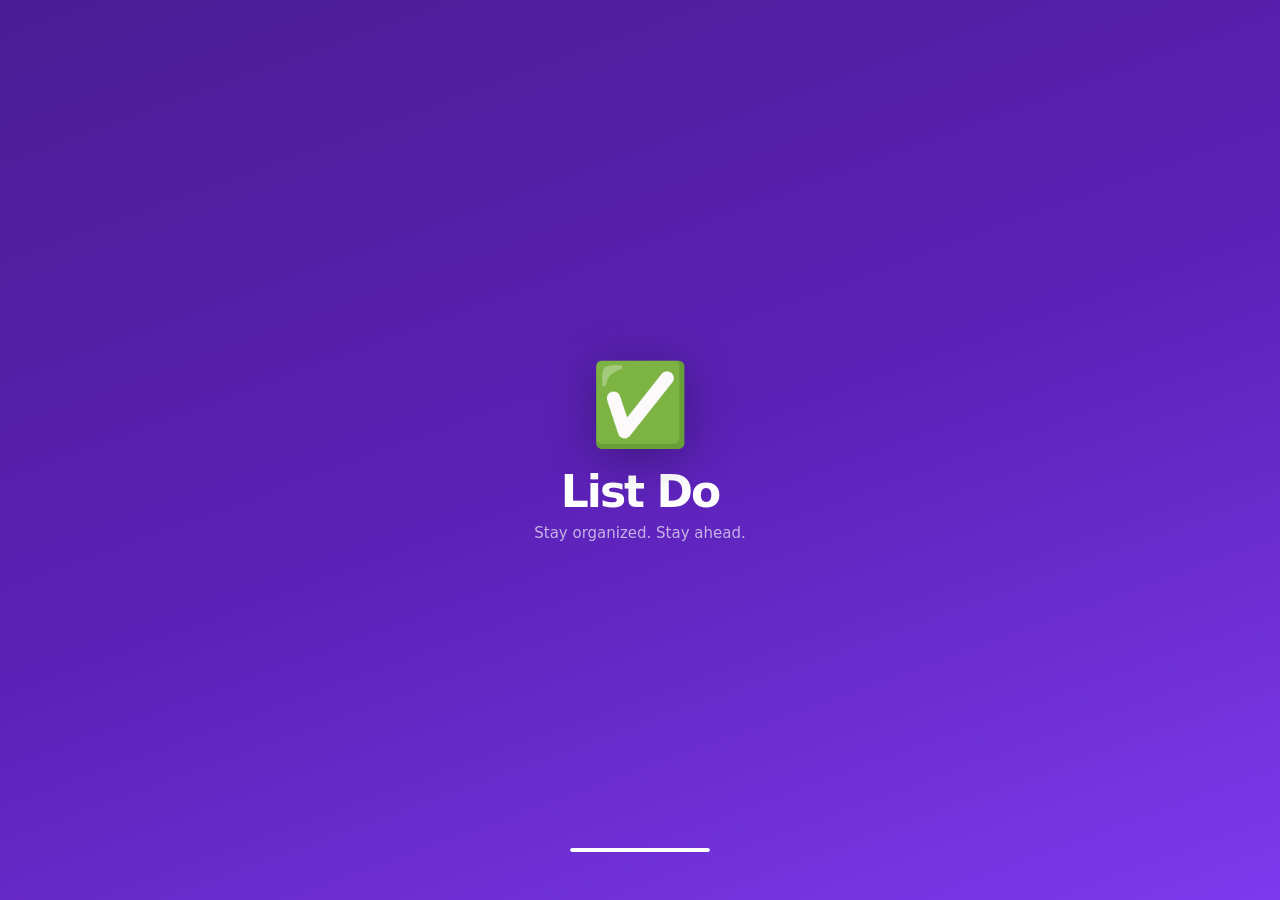
==== commit 478d01bf: "First commit" ====
--- a/index.html
+++ b/index.html
@@ -18,7 +18,7 @@
   <!-- ── SPLASH ── -->
   <div id="splash" class="splash">
     <div class="splash-logo">✅</div>
-    <h1 class="splash-title">ToDo</h1>
+    <h1 class="splash-title">List Do</h1>
     <p class="splash-sub">Stay organized. Stay ahead.</p>
     <div class="splash-loader"><div class="splash-loader-fill"></div></div>
   </div>
@@ -34,7 +34,7 @@
       <header class="app-bar">
         <div class="app-bar-brand">
           <span class="brand-icon">✅</span>
-          <span class="brand-name">ToDo</span>
+          <span class="brand-name">List Do</span>
         </div>
         <div class="app-bar-actions">
           <button class="ab-btn" id="btn-search" aria-label="Search">
@@ -50,7 +50,7 @@
       <!-- Hero greeting card -->
       <div class="hero-card">
         <div class="hero-left">
-          <p class="hero-greeting" id="hero-greeting">Good morning 👋</p>
+          <p class="hero-greeting" id="hero-greeting">Be Happy 😀</p>
           <p class="hero-date" id="hero-date">Today</p>
           <div class="hero-chips">
             <span class="hero-chip" id="hero-tasks-chip">0 tasks</span>
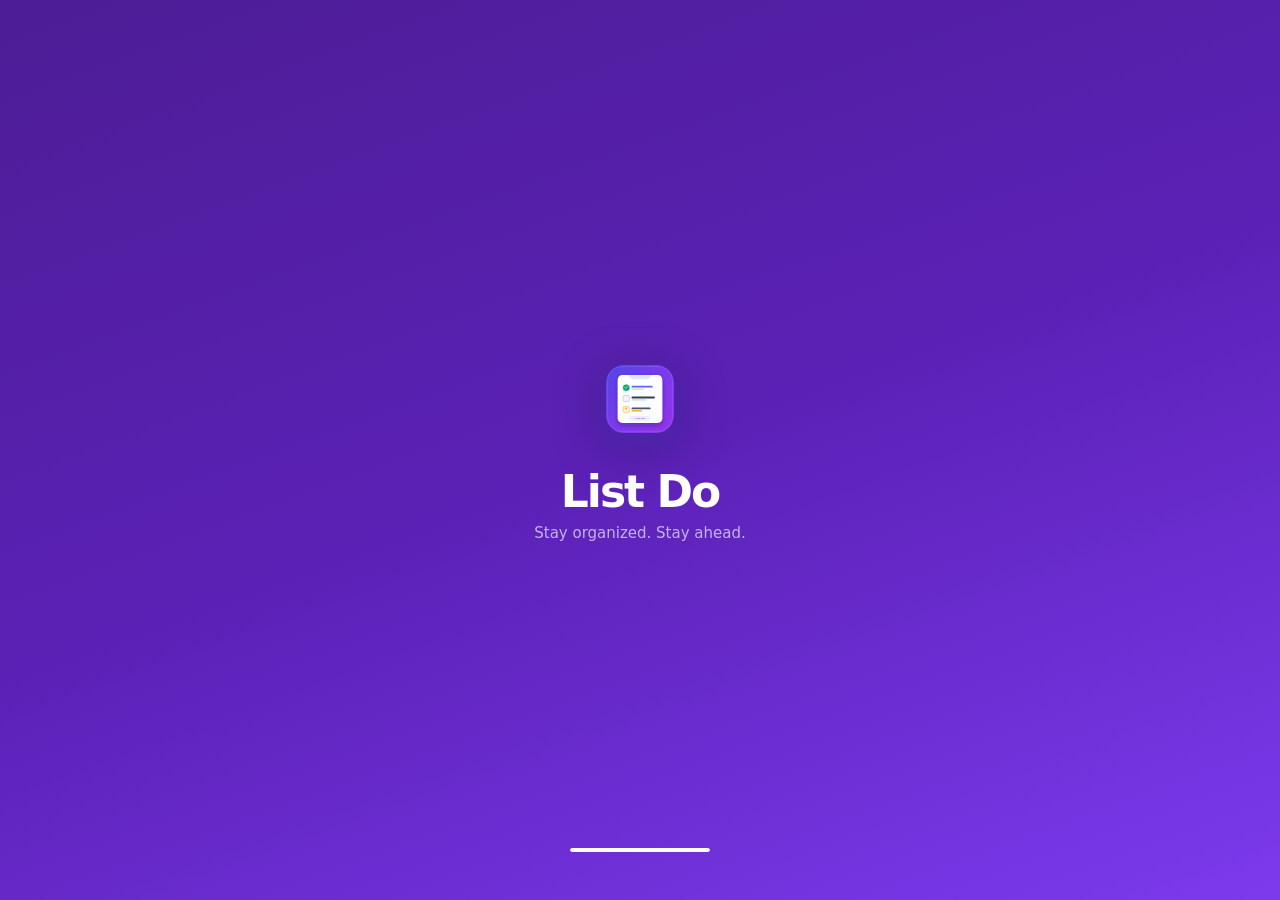
==== commit bbf80f8c: "New" ====
--- a/index.html
+++ b/index.html
@@ -6,9 +6,12 @@
   <meta name="theme-color" content="#5B21B6"/>
   <meta name="description" content="Manage task lists and upcoming purchases in one place — works offline too."/>
   <meta name="apple-mobile-web-app-capable" content="yes"/>
-  <link rel="apple-touch-icon" href="icon.svg"/>
   <meta name="apple-mobile-web-app-status-bar-style" content="black-translucent"/>
-  <title>ToDo</title>
+  <meta name="apple-mobile-web-app-title" content="List Do"/>
+  <link rel="icon" type="image/svg+xml" href="icon.svg"/>
+  <link rel="icon" type="image/png" sizes="192x192" href="icon-192.png"/>
+  <link rel="apple-touch-icon" href="icon-192.png"/>
+  <title>List Do</title>
   <link rel="manifest" href="manifest.json"/>
   <link rel="stylesheet" href="style.css"/>
 </head>
@@ -17,7 +20,9 @@
 
   <!-- ── SPLASH ── -->
   <div id="splash" class="splash">
-    <div class="splash-logo">✅</div>
+    <div class="splash-logo">
+      <img src="icon.svg" width="68" height="68" style="border-radius:18px;box-shadow:0 8px 24px rgba(79,70,229,0.35);" alt="List Do"/>
+    </div>
     <h1 class="splash-title">List Do</h1>
     <p class="splash-sub">Stay organized. Stay ahead.</p>
     <div class="splash-loader"><div class="splash-loader-fill"></div></div>
@@ -33,7 +38,7 @@
 
       <header class="app-bar">
         <div class="app-bar-brand">
-          <span class="brand-icon">✅</span>
+          <img src="icon.svg" width="28" height="28" style="border-radius:7px;margin-right:2px;vertical-align:middle;display:inline-block;" alt="List Do"/>
           <span class="brand-name">List Do</span>
         </div>
         <div class="app-bar-actions">
@@ -81,13 +86,13 @@
           <span class="sp-num" id="sp-tasks">0</span>
           <span class="sp-lbl">Tasks</span>
         </div>
-        <div class="stat-pill stat-green">
-          <span class="sp-num" id="sp-done">0</span>
-          <span class="sp-lbl">Done Today</span>
-        </div>
         <div class="stat-pill stat-orange">
           <span class="sp-num" id="sp-buys">0</span>
           <span class="sp-lbl">Buys</span>
+        </div>
+        <div class="stat-pill stat-pink">
+          <span class="sp-num" id="sp-clips">0</span>
+          <span class="sp-lbl">Clips</span>
         </div>
       </div>
 
@@ -106,6 +111,12 @@
           <span class="qt-meta" id="qc-buys-meta">₹0 planned</span>
           <svg class="qt-arrow" width="14" height="14" viewBox="0 0 24 24" fill="none" stroke="currentColor" stroke-width="2.5" stroke-linecap="round" stroke-linejoin="round"><polyline points="9 18 15 12 9 6"/></svg>
         </button>
+        <button class="quick-tile qt-clips" id="qc-clips">
+          <span class="qt-icon">🎬</span>
+          <span class="qt-title">Saved Clips</span>
+          <span class="qt-meta" id="qc-clips-meta">0 saved videos</span>
+          <svg class="qt-arrow" width="14" height="14" viewBox="0 0 24 24" fill="none" stroke="currentColor" stroke-width="2.5" stroke-linecap="round" stroke-linejoin="round"><polyline points="9 18 15 12 9 6"/></svg>
+        </button>
       </div>
 
       <!-- High priority -->
@@ -119,6 +130,12 @@
         <p class="section-label">💸 Top Buys</p>
       </div>
       <div id="home-buys" class="preview-list"></div>
+
+      <!-- Recent clips -->
+      <div class="section-row">
+        <p class="section-label">🎬 Saved Clips & Tutorials</p>
+      </div>
+      <div id="home-clips" class="preview-list"></div>
 
       <div class="bottom-pad"></div>
     </div>
@@ -161,6 +178,9 @@
           <span class="ab-center-name" id="detail-title">List</span>
         </div>
         <div class="app-bar-actions">
+          <button class="ab-btn ab-btn-ghost" id="btn-share-list" aria-label="Share list" title="Share list via WhatsApp or text">
+            <svg width="17" height="17" viewBox="0 0 24 24" fill="none" stroke="currentColor" stroke-width="2.2" stroke-linecap="round" stroke-linejoin="round"><circle cx="18" cy="5" r="3"/><circle cx="6" cy="12" r="3"/><circle cx="18" cy="19" r="3"/><line x1="8.59" y1="13.51" x2="15.42" y2="17.49"/><line x1="15.41" y1="6.51" x2="8.59" y2="10.49"/></svg>
+          </button>
           <button class="ab-btn ab-btn-ghost" id="btn-edit-list" aria-label="Edit list">
             <svg width="17" height="17" viewBox="0 0 24 24" fill="none" stroke="currentColor" stroke-width="2.2" stroke-linecap="round" stroke-linejoin="round"><path d="M11 4H4a2 2 0 0 0-2 2v14a2 2 0 0 0 2 2h14a2 2 0 0 0 2-2v-7"/><path d="M18.5 2.5a2.121 2.121 0 0 1 3 3L12 15l-4 1 1-4z"/></svg>
           </button>
@@ -216,10 +236,15 @@
           <span class="brand-icon">🛍️</span>
           <span class="brand-name">Upcoming Buys</span>
         </div>
-        <button class="ab-btn ab-btn-primary" id="btn-new-buy" aria-label="Add item">
-          <svg width="18" height="18" viewBox="0 0 24 24" fill="none" stroke="currentColor" stroke-width="2.5" stroke-linecap="round" stroke-linejoin="round"><line x1="12" y1="5" x2="12" y2="19"/><line x1="5" y1="12" x2="19" y2="12"/></svg>
-          <span>Add Item</span>
-        </button>
+        <div class="app-bar-actions">
+          <button class="ab-btn ab-btn-ghost" id="btn-share-buys" aria-label="Share wishlist" title="Share wishlist via WhatsApp or text">
+            <svg width="17" height="17" viewBox="0 0 24 24" fill="none" stroke="currentColor" stroke-width="2.2" stroke-linecap="round" stroke-linejoin="round"><circle cx="18" cy="5" r="3"/><circle cx="6" cy="12" r="3"/><circle cx="18" cy="19" r="3"/><line x1="8.59" y1="13.51" x2="15.42" y2="17.49"/><line x1="15.41" y1="6.51" x2="8.59" y2="10.49"/></svg>
+          </button>
+          <button class="ab-btn ab-btn-primary" id="btn-new-buy" aria-label="Add item">
+            <svg width="18" height="18" viewBox="0 0 24 24" fill="none" stroke="currentColor" stroke-width="2.5" stroke-linecap="round" stroke-linejoin="round"><line x1="12" y1="5" x2="12" y2="19"/><line x1="5" y1="12" x2="19" y2="12"/></svg>
+            <span>Add Item</span>
+          </button>
+        </div>
       </header>
 
       <!-- Budget overview -->
@@ -240,6 +265,26 @@
         </div>
       </div>
       <div class="budget-track"><div class="budget-fill" id="budget-fill"></div></div>
+
+      <!-- Smart Budget Allocator ("I got money today!") -->
+      <div class="allocator-card" id="allocator-card">
+        <div class="ac-top">
+          <div class="ac-badge">⚡ SMART BUDGET PLANNER</div>
+          <div class="ac-title-wrap">
+            <span class="ac-title">💰 Got Money Today?</span>
+            <span class="ac-sub">See which items you can afford right now</span>
+          </div>
+        </div>
+        <div class="ac-form">
+          <div class="ac-inp-wrap">
+            <span class="ac-currency">₹</span>
+            <input type="number" id="inp-allocator" class="ac-inp" placeholder="Enter money received (e.g. 1500)" min="1" step="50"/>
+          </div>
+          <button class="ac-calc-btn" id="btn-calc-allocator">Plan Buys</button>
+          <button class="ac-clear-btn hidden" id="btn-clear-allocator" title="Clear allocation">✕</button>
+        </div>
+        <div id="allocator-results" class="ac-results hidden"></div>
+      </div>
 
       <!-- Category filter -->
       <div class="chip-scroll" id="cat-scroll">
@@ -283,6 +328,67 @@
       <div class="bottom-pad"></div>
     </div>
 
+    <!-- ════════════════════════
+         VIEW: CLIPS (Saved Media)
+    ════════════════════════ -->
+    <div id="view-clips" class="view">
+      <header class="app-bar">
+        <div class="app-bar-brand">
+          <span class="brand-icon">🎬</span>
+          <span class="brand-name">Saved Clips</span>
+        </div>
+        <button class="ab-btn ab-btn-primary" id="btn-new-clip" aria-label="Save clip">
+          <svg width="18" height="18" viewBox="0 0 24 24" fill="none" stroke="currentColor" stroke-width="2.5" stroke-linecap="round" stroke-linejoin="round"><line x1="12" y1="5" x2="12" y2="19"/><line x1="5" y1="12" x2="19" y2="12"/></svg>
+          <span>Save Clip</span>
+        </button>
+      </header>
+
+      <!-- Quick paste bar -->
+      <div class="clip-quick-bar">
+        <div class="cq-inp-wrap">
+          <svg width="16" height="16" viewBox="0 0 24 24" fill="none" stroke="currentColor" stroke-width="2.2" stroke-linecap="round" stroke-linejoin="round"><path d="M10 13a5 5 0 0 0 7.54.54l3-3a5 5 0 0 0-7.07-7.07l-1.72 1.71"/><path d="M14 11a5 5 0 0 0-7.54-.54l-3 3a5 5 0 0 0 7.07 7.07l1.71-1.71"/></svg>
+          <input type="url" id="quick-clip-url" class="cq-inp" placeholder="Paste YouTube or Instagram link…" autocomplete="off"/>
+        </div>
+        <button class="cq-btn" id="btn-quick-add-clip">Save</button>
+      </div>
+
+      <!-- Category Filter Chips -->
+      <div class="chip-scroll" id="clip-cat-scroll">
+        <button class="chip active" data-ccat="all">All</button>
+        <button class="chip" data-ccat="study">📚 Study</button>
+        <button class="chip" data-ccat="tech">💻 Tech</button>
+        <button class="chip" data-ccat="college">🎓 College</button>
+        <button class="chip" data-ccat="motivation">🔥 Motivation</button>
+        <button class="chip" data-ccat="other">✨ Other</button>
+      </div>
+
+      <!-- Type filter toolbar -->
+      <div class="buys-toolbar">
+        <div class="tab-row tab-row-inline" id="clip-type-tabs">
+          <button class="tab active" data-ctype="all">All</button>
+          <button class="tab" data-ctype="youtube">▶ YouTube</button>
+          <button class="tab" data-ctype="instagram">📸 Instagram</button>
+        </div>
+        <span class="clip-count-badge" id="clips-counter">0 saved</span>
+      </div>
+
+      <!-- Search in clips -->
+      <div class="search-inline-wrap">
+        <svg width="15" height="15" viewBox="0 0 24 24" fill="none" stroke="currentColor" stroke-width="2.2" stroke-linecap="round" stroke-linejoin="round"><circle cx="11" cy="11" r="8"/><line x1="21" y1="21" x2="16.65" y2="16.65"/></svg>
+        <input type="text" id="search-clips" class="search-inline-inp" placeholder="Search captions & notes…" autocomplete="off"/>
+      </div>
+
+      <!-- Clips container -->
+      <div id="clips-container" class="cards-wrap">
+        <div class="empty-state" id="empty-clips">
+          <div class="es-icon">🎬</div>
+          <p class="es-title">No saved clips yet</p>
+          <p class="es-sub">Paste any YouTube video/Short or Instagram Reel link above to save with instant thumbnails & notes!</p>
+        </div>
+      </div>
+      <div class="bottom-pad"></div>
+    </div>
+
     <!-- ── BOTTOM NAV ── -->
     <nav class="bottom-nav" id="bottom-nav">
       <button class="nav-btn active" data-nav="home">
@@ -302,6 +408,12 @@
           <svg width="22" height="22" viewBox="0 0 24 24" fill="none" stroke="currentColor" stroke-width="2" stroke-linecap="round" stroke-linejoin="round"><circle cx="9" cy="21" r="1"/><circle cx="20" cy="21" r="1"/><path d="M1 1h4l2.68 13.39a2 2 0 0 0 2 1.61h9.72a2 2 0 0 0 2-1.61L23 6H6"/></svg>
         </div>
         <span>Buys</span>
+      </button>
+      <button class="nav-btn" data-nav="clips">
+        <div class="nav-icon-wrap">
+          <svg width="22" height="22" viewBox="0 0 24 24" fill="none" stroke="currentColor" stroke-width="2" stroke-linecap="round" stroke-linejoin="round"><rect x="2" y="2" width="20" height="20" rx="2.18" ry="2.18"/><line x1="7" y1="2" x2="7" y2="22"/><line x1="17" y1="2" x2="17" y2="22"/><line x1="2" y1="12" x2="22" y2="12"/><line x1="2" y1="7" x2="7" y2="7"/><line x1="2" y1="17" x2="7" y2="17"/><line x1="17" y1="17" x2="22" y2="17"/><line x1="17" y1="7" x2="22" y2="7"/></svg>
+        </div>
+        <span>Clips</span>
       </button>
     </nav>
 
@@ -384,6 +496,37 @@
   </div>
 </dialog>
 
+<!-- ════ MODAL: CLIP ════ -->
+<dialog id="modal-clip" class="modal">
+  <div class="sheet">
+    <div class="sheet-handle"></div>
+    <h3 class="sheet-title" id="mc-title">Save Video or Reel</h3>
+    
+    <label class="f-label">Link / URL *</label>
+    <input id="inp-clip-url" class="f-input" type="url" placeholder="Paste YouTube, Shorts, or Instagram link…" autocomplete="off"/>
+
+    <!-- Live Media Preview Box -->
+    <div id="clip-modal-preview" class="clip-modal-preview hidden"></div>
+
+    <label class="f-label">Caption / Notes</label>
+    <input id="inp-clip-caption" class="f-input" type="text" placeholder="e.g. Helpful college tutorial or product review" maxlength="120" autocomplete="off"/>
+
+    <label class="f-label">Category</label>
+    <div class="cat-picker" id="clip-modal-cat-picker">
+      <button class="cat-opt active" data-ccat="study" type="button">📚 Study</button>
+      <button class="cat-opt" data-ccat="tech" type="button">💻 Tech</button>
+      <button class="cat-opt" data-ccat="college" type="button">🎓 College</button>
+      <button class="cat-opt" data-ccat="motivation" type="button">🔥 Motivation</button>
+      <button class="cat-opt" data-ccat="other" type="button">✨ Other</button>
+    </div>
+
+    <div class="sheet-footer">
+      <button class="btn btn-ghost" id="btn-cancel-clip">Cancel</button>
+      <button class="btn btn-primary" id="btn-save-clip">Save Clip</button>
+    </div>
+  </div>
+</dialog>
+
 <!-- ════ SEARCH OVERLAY ════ -->
 <dialog id="modal-search" class="modal">
   <div class="search-sheet">
@@ -406,10 +549,12 @@
 <!-- PWA INSTALL BANNER -->
 <div id="install-banner" class="install-banner hidden" role="complementary" aria-label="Install app">
   <div class="ib-left">
-    <div class="ib-icon">✅</div>
+    <div class="ib-icon">
+      <img src="icon-192.png" width="38" height="38" style="border-radius:9px;display:block;" alt="List Do"/>
+    </div>
     <div class="ib-text">
-      <span class="ib-title">Install ToDo</span>
-      <span class="ib-sub">Add to home screen · works offline</span>
+      <span class="ib-title">Install List Do</span>
+      <span class="ib-sub">Add to home screen · instant mobile app</span>
     </div>
   </div>
   <div class="ib-actions">
@@ -418,8 +563,61 @@
   </div>
 </div>
 
+<!-- INSTALL GUIDE MODAL (For iOS / Android) -->
+<dialog id="modal-install-guide" class="modal">
+  <div class="sheet install-guide-sheet">
+    <div class="sheet-handle"></div>
+    <div class="guide-header">
+      <img src="icon-192.png" width="56" height="56" style="border-radius:14px;box-shadow:0 6px 18px rgba(79,70,229,0.25);" alt="List Do"/>
+      <div>
+        <h3 class="guide-title">Install List Do</h3>
+        <p class="guide-sub">Install on your phone for full-screen offline use</p>
+      </div>
+    </div>
+    
+    <div id="guide-ios" class="guide-steps hidden">
+      <p class="guide-intro"><strong>On iPhone / iPad (Safari):</strong></p>
+      <div class="guide-step">
+        <span class="gs-num">1</span>
+        <span>Tap the <strong>Share</strong> button <svg width="17" height="17" viewBox="0 0 24 24" fill="none" stroke="currentColor" stroke-width="2" style="vertical-align:middle;"><path d="M4 12v8a2 2 0 0 0 2 2h12a2 2 0 0 0 2-2v-8"/><polyline points="16 6 12 2 8 6"/><line x1="12" y1="2" x2="12" y2="15"/></svg> at the bottom of Safari.</span>
+      </div>
+      <div class="guide-step">
+        <span class="gs-num">2</span>
+        <span>Scroll down and tap <strong>"Add to Home Screen"</strong> <svg width="17" height="17" viewBox="0 0 24 24" fill="none" stroke="currentColor" stroke-width="2" style="vertical-align:middle;"><rect x="3" y="3" width="18" height="18" rx="2"/><line x1="12" y1="8" x2="12" y2="16"/><line x1="8" y1="12" x2="16" y2="12"/></svg>.</span>
+      </div>
+      <div class="guide-step">
+        <span class="gs-num">3</span>
+        <span>Tap <strong>Add</strong> at top right. List Do is now installed on your home screen!</span>
+      </div>
+    </div>
+
+    <div id="guide-android" class="guide-steps">
+      <p class="guide-intro"><strong>On Android (Chrome / Edge / Samsung):</strong></p>
+      <div class="guide-step">
+        <span class="gs-num">1</span>
+        <span>Tap the <strong>three dots</strong> menu (⋮) at top right.</span>
+      </div>
+      <div class="guide-step">
+        <span class="gs-num">2</span>
+        <span>Select <strong>"Install app"</strong> or <strong>"Add to Home screen"</strong>.</span>
+      </div>
+      <div class="guide-step">
+        <span class="gs-num">3</span>
+        <span>Confirm <strong>"Install"</strong> when prompted.</span>
+      </div>
+    </div>
+
+    <div class="sheet-footer">
+      <button class="btn btn-primary" id="btn-close-guide" style="width:100%;">Got It</button>
+    </div>
+  </div>
+</dialog>
+
 <!-- Offline indicator -->
 <div id="offline-bar" class="offline-bar hidden">📡 You're offline — app still works!</div>
+
+<!-- Confetti Celebration Canvas -->
+<canvas id="confetti-canvas"></canvas>
 
 <script src="app.js"></script>
 </body>
--- a/style.css
+++ b/style.css
@@ -332,6 +332,7 @@
 .stat-blue   .sp-num { color: var(--blue);  }
 .stat-green  .sp-num { color: var(--green); }
 .stat-orange .sp-num { color: var(--orange);}
+.stat-pink   .sp-num { color: #E11D48;      }
 
 /* ── Section Label ── */
 .section-label {
@@ -356,6 +357,7 @@
 .quick-tile:active { transform: scale(.98); box-shadow: var(--sh-sm); }
 .qt-lists { border-left: 4px solid var(--blue); }
 .qt-buys  { border-left: 4px solid var(--orange); }
+.qt-clips { border-left: 4px solid #E11D48; }
 .qt-icon  { font-size: 28px; line-height: 1; flex-shrink: 0; }
 .qt-title { font-size: 15px; font-weight: 700; color: var(--text-1); display: block; }
 .qt-meta  { font-size: 12px; color: var(--text-3); display: block; margin-top: 2px; }
@@ -934,3 +936,475 @@
   from { transform: translateX(-50%) translateY(-100%); }
   to   { transform: translateX(-50%) translateY(0); }
 }
+
+/* ══════════════════════════════════
+   INSTALL GUIDE SHEET
+══════════════════════════════════ */
+.install-guide-sheet {
+  max-width: 430px;
+  border-radius: var(--r-xl) var(--r-xl) 0 0;
+  padding: 16px 20px 24px;
+}
+.guide-header {
+  display: flex; align-items: center; gap: 14px;
+  margin-bottom: 18px; padding-bottom: 14px;
+  border-bottom: 1px solid var(--border);
+}
+.guide-title { font-size: 18px; font-weight: 800; color: var(--text-1); margin: 0; }
+.guide-sub { font-size: 13px; color: var(--text-2); margin-top: 2px; }
+.guide-steps { display: flex; flex-direction: column; gap: 10px; margin-bottom: 18px; }
+.guide-intro { font-size: 13.5px; font-weight: 700; color: var(--brand); margin-bottom: 2px; }
+.guide-step {
+  display: flex; align-items: flex-start; gap: 12px;
+  background: var(--surface-2); border: 1px solid var(--border);
+  border-radius: var(--r-sm);
+  padding: 10px 12px; font-size: 13.5px; color: var(--text-1); line-height: 1.4;
+}
+.gs-num {
+  width: 22px; height: 22px; border-radius: 50%;
+  background: var(--brand); color: #fff;
+  font-size: 11.5px; font-weight: 800;
+  display: flex; align-items: center; justify-content: center;
+  flex-shrink: 0; margin-top: 1px;
+}
+
+/* ══════════════════════════════════
+   CONFETTI CANVAS
+══════════════════════════════════ */
+#confetti-canvas {
+  position: fixed;
+  top: 0; left: 0;
+  width: 100vw; height: 100vh;
+  pointer-events: none;
+  z-index: 9999;
+}
+
+/* ══════════════════════════════════
+   SMART BUDGET ALLOCATOR CARD
+══════════════════════════════════ */
+.allocator-card {
+  margin: 14px 16px 8px;
+  background: linear-gradient(135deg, rgba(91,33,182,0.06), rgba(124,58,237,0.12));
+  border: 1.5px solid rgba(124,58,237,0.22);
+  border-radius: var(--r-md);
+  padding: 14px 14px 12px;
+  display: flex;
+  flex-direction: column;
+  gap: 12px;
+  box-shadow: 0 4px 14px rgba(91,33,182,0.04);
+}
+[data-theme="dark"] .allocator-card {
+  background: linear-gradient(135deg, rgba(124,58,237,0.14), rgba(76,29,149,0.25));
+  border-color: rgba(124,58,237,0.35);
+}
+.ac-top { display: flex; flex-direction: column; gap: 4px; }
+.ac-badge {
+  display: inline-block;
+  align-self: flex-start;
+  font-size: 10px;
+  font-weight: 800;
+  letter-spacing: 0.8px;
+  padding: 3px 8px;
+  border-radius: 99px;
+  background: var(--brand);
+  color: #fff;
+}
+.ac-title-wrap { display: flex; flex-direction: column; margin-top: 2px; }
+.ac-title { font-size: 15.5px; font-weight: 800; color: var(--text-1); }
+.ac-sub { font-size: 12px; color: var(--text-2); margin-top: 1px; }
+
+.ac-form {
+  display: flex;
+  align-items: center;
+  gap: 8px;
+}
+.ac-inp-wrap {
+  position: relative;
+  flex: 1;
+  display: flex;
+  align-items: center;
+}
+.ac-currency {
+  position: absolute;
+  left: 12px;
+  font-size: 15px;
+  font-weight: 700;
+  color: var(--brand);
+  pointer-events: none;
+}
+.ac-inp {
+  width: 100%;
+  padding: 10px 12px 10px 28px;
+  border-radius: var(--r-sm);
+  border: 1.5px solid var(--border-2);
+  background: var(--surface);
+  color: var(--text-1);
+  font-size: 14px;
+  font-weight: 700;
+  outline: none;
+  transition: all .15s;
+}
+.ac-inp:focus {
+  border-color: var(--brand-2);
+  box-shadow: 0 0 0 3px rgba(124,58,237,0.15);
+}
+.ac-calc-btn {
+  padding: 10px 16px;
+  border-radius: var(--r-sm);
+  border: none;
+  background: linear-gradient(135deg, var(--brand), var(--brand-2));
+  color: #fff;
+  font-size: 13px;
+  font-weight: 700;
+  cursor: pointer;
+  flex-shrink: 0;
+  box-shadow: 0 3px 10px rgba(91,33,182,0.3);
+  transition: transform .15s;
+}
+.ac-calc-btn:active { transform: scale(0.96); }
+.ac-clear-btn {
+  width: 32px; height: 32px;
+  border-radius: 50%;
+  border: none;
+  background: var(--surface-2);
+  color: var(--text-3);
+  font-size: 13px;
+  display: flex; align-items: center; justify-content: center;
+  cursor: pointer;
+  flex-shrink: 0;
+}
+.ac-clear-btn:active { background: var(--surface-3); }
+
+.ac-results {
+  background: var(--surface);
+  border: 1px solid var(--border);
+  border-radius: var(--r-sm);
+  padding: 12px;
+  display: flex;
+  flex-direction: column;
+  gap: 10px;
+  animation: banner-up .25s ease;
+}
+.ac-summary-row {
+  display: grid;
+  grid-template-columns: repeat(3, 1fr);
+  gap: 6px;
+  text-align: center;
+}
+.ac-summary-item {
+  display: flex;
+  flex-direction: column;
+  gap: 2px;
+  background: var(--surface-2);
+  padding: 8px 4px;
+  border-radius: 6px;
+}
+.ac-sum-num { font-size: 13.5px; font-weight: 800; color: var(--text-1); }
+.ac-sum-lbl { font-size: 10.5px; color: var(--text-3); }
+.ac-sum-green { color: var(--green) !important; }
+
+.ac-buy-all-btn {
+  width: 100%;
+  padding: 9px 12px;
+  border-radius: var(--r-sm);
+  border: none;
+  background: var(--green);
+  color: #fff;
+  font-size: 12.5px;
+  font-weight: 700;
+  cursor: pointer;
+  display: flex;
+  align-items: center;
+  justify-content: center;
+  gap: 6px;
+  box-shadow: 0 3px 8px rgba(5,150,105,0.25);
+  transition: transform .15s;
+}
+.ac-buy-all-btn:active { transform: scale(0.97); }
+
+/* Highlight for afforded cards */
+.buy-card.afforded {
+  border: 2px solid var(--green) !important;
+  background: linear-gradient(135deg, rgba(16,185,129,0.06), var(--surface)) !important;
+  box-shadow: 0 4px 16px rgba(16,185,129,0.18) !important;
+  position: relative;
+}
+.afford-tag {
+  display: inline-flex;
+  align-items: center;
+  gap: 3px;
+  font-size: 10.5px;
+  font-weight: 700;
+  padding: 2px 7px;
+  border-radius: 99px;
+  background: var(--green-l);
+  color: var(--green);
+}
+
+/* ══════════════════════════════════
+   SAVED CLIPS & MEDIA STYLING
+══════════════════════════════════ */
+.clip-quick-bar {
+  margin: 14px 16px 10px;
+  display: flex;
+  gap: 8px;
+  align-items: center;
+}
+.cq-inp-wrap {
+  position: relative;
+  flex: 1;
+  display: flex;
+  align-items: center;
+}
+.cq-inp-wrap svg {
+  position: absolute;
+  left: 12px;
+  color: var(--brand);
+  pointer-events: none;
+}
+.cq-inp {
+  width: 100%;
+  padding: 10px 12px 10px 36px;
+  border-radius: var(--r-sm);
+  border: 1.5px solid var(--border-2);
+  background: var(--surface);
+  color: var(--text-1);
+  font-size: 13.5px;
+  outline: none;
+  transition: all .15s;
+}
+.cq-inp:focus {
+  border-color: var(--brand);
+  box-shadow: 0 0 0 3px rgba(91,33,182,0.12);
+}
+.cq-btn {
+  padding: 10px 18px;
+  border-radius: var(--r-sm);
+  border: none;
+  background: linear-gradient(135deg, var(--brand), var(--brand-2));
+  color: #fff;
+  font-size: 13px;
+  font-weight: 700;
+  cursor: pointer;
+  flex-shrink: 0;
+  box-shadow: 0 3px 8px rgba(91,33,182,0.28);
+  transition: transform .15s;
+}
+.cq-btn:active { transform: scale(0.96); }
+
+.clip-count-badge {
+  font-size: 12px;
+  font-weight: 700;
+  color: var(--text-3);
+  padding: 4px 8px;
+}
+
+/* Card layout */
+.clip-card {
+  background: var(--surface);
+  border: 1.5px solid var(--border);
+  border-radius: var(--r-md);
+  overflow: hidden;
+  display: flex;
+  flex-direction: column;
+  box-shadow: var(--sh-xs);
+  transition: transform .15s, box-shadow .15s, border-color .15s;
+  margin-bottom: 12px;
+}
+.clip-card:hover {
+  border-color: var(--border-2);
+  box-shadow: var(--sh-sm);
+}
+
+/* Thumbnail Area */
+.clip-media-wrap {
+  position: relative;
+  width: 100%;
+  aspect-ratio: 16 / 9;
+  background: #0B0F19;
+  overflow: hidden;
+  display: flex;
+  align-items: center;
+  justify-content: center;
+  cursor: pointer;
+}
+.clip-thumb {
+  width: 100%;
+  height: 100%;
+  object-fit: cover;
+  transition: transform .3s ease;
+  display: block;
+}
+.clip-card:hover .clip-thumb {
+  transform: scale(1.03);
+}
+
+/* Platform badge (top-left) */
+.clip-badge {
+  position: absolute;
+  top: 10px;
+  left: 10px;
+  display: flex;
+  align-items: center;
+  gap: 5px;
+  padding: 4px 9px;
+  border-radius: 99px;
+  font-size: 11px;
+  font-weight: 800;
+  color: #fff;
+  box-shadow: 0 2px 8px rgba(0,0,0,0.4);
+  letter-spacing: 0.3px;
+  z-index: 2;
+}
+.badge-yt { background: #DC2626; }
+.badge-ig { background: linear-gradient(45deg, #F58529, #DD2A7B, #8134AF); }
+.badge-web { background: #475569; }
+
+/* Centered Play Button */
+.clip-play-btn {
+  position: absolute;
+  width: 46px;
+  height: 46px;
+  border-radius: 50%;
+  background: rgba(0,0,0,0.65);
+  backdrop-filter: blur(4px);
+  display: flex;
+  align-items: center;
+  justify-content: center;
+  transition: transform .2s, background .2s;
+  pointer-events: none;
+  z-index: 2;
+}
+.clip-card:hover .clip-play-btn {
+  transform: scale(1.12);
+  background: rgba(220,38,38,0.9);
+}
+
+/* Instagram banner container when no thumb */
+.clip-media-ig {
+  background: linear-gradient(135deg, #405DE6, #5851DB, #833AB4, #C13584, #E1306C, #FD1D1D, #F56040, #F77737);
+  display: flex;
+  flex-direction: column;
+  align-items: center;
+  justify-content: center;
+  gap: 8px;
+}
+.clip-ig-icon-wrap {
+  width: 52px; height: 52px;
+  border-radius: 14px;
+  background: rgba(255,255,255,0.2);
+  backdrop-filter: blur(8px);
+  display: flex; align-items: center; justify-content: center;
+}
+.clip-ig-brand-text {
+  color: #fff;
+  font-weight: 800;
+  font-size: 14px;
+  letter-spacing: 0.5px;
+  text-shadow: 0 2px 6px rgba(0,0,0,0.3);
+}
+
+/* Web banner */
+.clip-media-web {
+  background: linear-gradient(135deg, #1E293B, #0F172A);
+  display: flex;
+  flex-direction: column;
+  align-items: center;
+  justify-content: center;
+  gap: 6px;
+}
+.clip-web-icon { font-size: 32px; }
+.clip-web-domain { color: #94A3B8; font-size: 13px; font-weight: 700; }
+
+/* Card Content */
+.clip-content {
+  padding: 12px 14px 12px;
+  display: flex;
+  flex-direction: column;
+  gap: 6px;
+}
+.clip-caption {
+  font-size: 14.5px;
+  font-weight: 750;
+  color: var(--text-1);
+  line-height: 1.35;
+  word-break: break-word;
+}
+.clip-meta-row {
+  display: flex;
+  align-items: center;
+  justify-content: space-between;
+  margin-top: 2px;
+}
+.clip-cat-tag {
+  font-size: 11px;
+  font-weight: 700;
+  color: var(--brand);
+  background: var(--purple-l);
+  padding: 2.5px 8px;
+  border-radius: 99px;
+}
+[data-theme="dark"] .clip-cat-tag {
+  background: rgba(124,58,237,0.22);
+}
+.clip-date {
+  font-size: 11px;
+  color: var(--text-3);
+}
+
+/* Bottom Action Bar */
+.clip-action-bar {
+  display: flex;
+  align-items: center;
+  justify-content: space-between;
+  gap: 10px;
+  margin-top: 8px;
+  padding-top: 10px;
+  border-top: 1px solid var(--border);
+}
+.clip-watch-btn {
+  display: inline-flex;
+  align-items: center;
+  gap: 6px;
+  padding: 7px 14px;
+  border-radius: var(--r-sm);
+  background: var(--surface-2);
+  color: var(--text-1);
+  font-size: 12.5px;
+  font-weight: 750;
+  text-decoration: none;
+  border: 1px solid var(--border-2);
+  transition: all .15s;
+}
+.clip-watch-btn:active {
+  transform: scale(0.96);
+  background: var(--surface-3);
+}
+.clip-watch-btn.btn-yt {
+  background: rgba(220,38,38,0.08);
+  border-color: rgba(220,38,38,0.25);
+  color: #DC2626;
+}
+.clip-watch-btn.btn-ig {
+  background: rgba(225,48,108,0.08);
+  border-color: rgba(225,48,108,0.25);
+  color: #E1306C;
+}
+
+/* Modal Live Preview Box */
+.clip-modal-preview {
+  margin: 10px 0 14px;
+  border-radius: var(--r-sm);
+  overflow: hidden;
+  border: 1.5px solid var(--border-2);
+  animation: banner-up .2s ease;
+}
+.clip-modal-preview img {
+  width: 100%;
+  aspect-ratio: 16 / 9;
+  object-fit: cover;
+  display: block;
+}
+
+
+
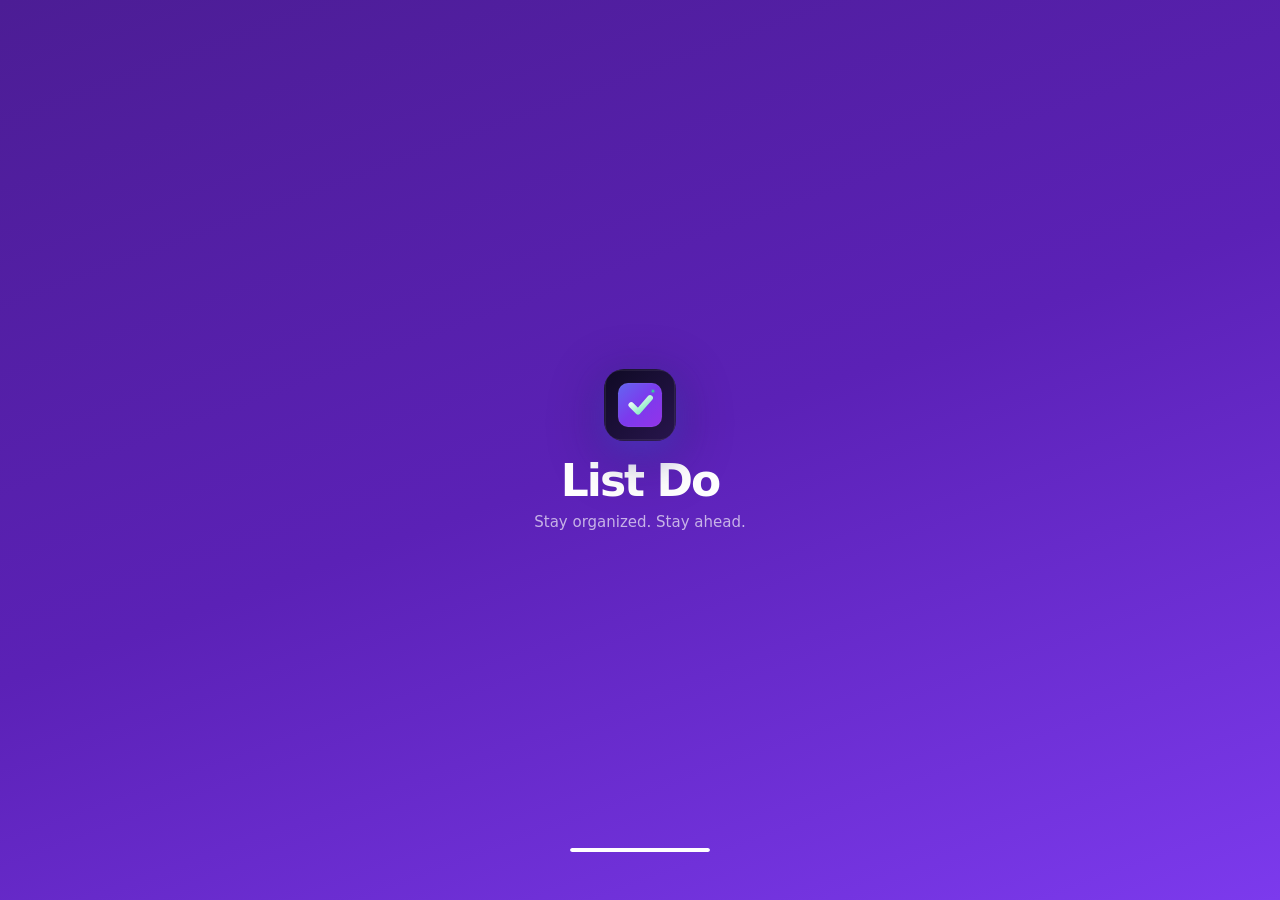
==== commit 0d0cebbf: "Logo" ====
--- a/index.html
+++ b/index.html
@@ -8,11 +8,11 @@
   <meta name="apple-mobile-web-app-capable" content="yes"/>
   <meta name="apple-mobile-web-app-status-bar-style" content="black-translucent"/>
   <meta name="apple-mobile-web-app-title" content="List Do"/>
-  <link rel="icon" type="image/svg+xml" href="icon.svg"/>
-  <link rel="icon" type="image/png" sizes="192x192" href="icon-192.png"/>
-  <link rel="apple-touch-icon" href="icon-192.png"/>
+  <link rel="icon" type="image/svg+xml" href="icon.svg?v=6"/>
+  <link rel="icon" type="image/png" sizes="192x192" href="icon-192.png?v=6"/>
+  <link rel="apple-touch-icon" href="icon-192.png?v=6"/>
   <title>List Do</title>
-  <link rel="manifest" href="manifest.json"/>
+  <link rel="manifest" href="manifest.json?v=6"/>
   <link rel="stylesheet" href="style.css"/>
 </head>
 <body>
@@ -21,7 +21,26 @@
   <!-- ── SPLASH ── -->
   <div id="splash" class="splash">
     <div class="splash-logo">
-      <img src="icon.svg" width="68" height="68" style="border-radius:18px;box-shadow:0 8px 24px rgba(79,70,229,0.35);" alt="List Do"/>
+      <svg width="72" height="72" viewBox="0 0 512 512" style="border-radius:20px;box-shadow:0 12px 32px rgba(79,70,229,0.5);display:block;">
+        <defs>
+          <linearGradient id="spBg" x1="0%" y1="0%" x2="100%" y2="100%">
+            <stop offset="0%" stop-color="#0F0A24"/><stop offset="100%" stop-color="#28154D"/>
+          </linearGradient>
+          <linearGradient id="spTile" x1="0%" y1="0%" x2="100%" y2="100%">
+            <stop offset="0%" stop-color="#6366F1"/><stop offset="50%" stop-color="#7C3AED"/><stop offset="100%" stop-color="#9333EA"/>
+          </linearGradient>
+          <linearGradient id="spCheck" x1="0%" y1="0%" x2="100%" y2="100%">
+            <stop offset="0%" stop-color="#FFFFFF"/><stop offset="100%" stop-color="#6EE7B7"/>
+          </linearGradient>
+        </defs>
+        <rect width="512" height="512" rx="116" fill="url(#spBg)"/>
+        <rect x="8" y="8" width="496" height="496" rx="108" fill="none" stroke="rgba(255,255,255,0.28)" stroke-width="3"/>
+        <rect x="100" y="100" width="312" height="312" rx="72" fill="url(#spTile)"/>
+        <rect x="101" y="101" width="310" height="310" rx="71" fill="none" stroke="rgba(255,255,255,0.22)" stroke-width="2"/>
+        <circle cx="348" cy="158" r="8" fill="#34D399"/>
+        <circle cx="348" cy="158" r="16" fill="#34D399" opacity="0.3"/>
+        <path d="M 194 256 L 242 304 L 328 206" fill="none" stroke="url(#spCheck)" stroke-width="40" stroke-linecap="round" stroke-linejoin="round"/>
+      </svg>
     </div>
     <h1 class="splash-title">List Do</h1>
     <p class="splash-sub">Stay organized. Stay ahead.</p>
@@ -38,7 +57,17 @@
 
       <header class="app-bar">
         <div class="app-bar-brand">
-          <img src="icon.svg" width="28" height="28" style="border-radius:7px;margin-right:2px;vertical-align:middle;display:inline-block;" alt="List Do"/>
+          <svg width="26" height="26" viewBox="0 0 512 512" style="border-radius:7px;margin-right:4px;vertical-align:middle;display:inline-block;">
+            <defs>
+              <linearGradient id="abTile" x1="0%" y1="0%" x2="100%" y2="100%">
+                <stop offset="0%" stop-color="#6366F1"/><stop offset="100%" stop-color="#9333EA"/>
+              </linearGradient>
+            </defs>
+            <rect width="512" height="512" rx="116" fill="#181135"/>
+            <rect x="80" y="80" width="352" height="352" rx="80" fill="url(#abTile)"/>
+            <circle cx="355" cy="155" r="12" fill="#34D399"/>
+            <path d="M 190 256 L 240 306 L 332 200" fill="none" stroke="#FFFFFF" stroke-width="44" stroke-linecap="round" stroke-linejoin="round"/>
+          </svg>
           <span class="brand-name">List Do</span>
         </div>
         <div class="app-bar-actions">
--- a/style.css
+++ b/style.css
@@ -672,13 +672,14 @@
   width: 40px; height: 28px;
   display: flex; align-items: center; justify-content: center;
   border-radius: 99px;
-  transition: background .2s;
+  transition: transform 0.18s cubic-bezier(0.34, 1.56, 0.64, 1), background .2s;
 }
 .nav-btn.active { color: var(--brand); }
 .nav-btn.active .nav-icon-wrap { background: var(--purple-l); }
 [data-theme="dark"] .nav-btn.active .nav-icon-wrap { background: rgba(91,33,182,.22); }
 .nav-btn.active svg { stroke: var(--brand); stroke-width: 2.5; }
-.nav-btn:active { opacity: .7; }
+.nav-btn:active .nav-icon-wrap { transform: scale(0.84); }
+.nav-btn:active { opacity: .85; }
 
 /* ── FAB ── */
 .fab {
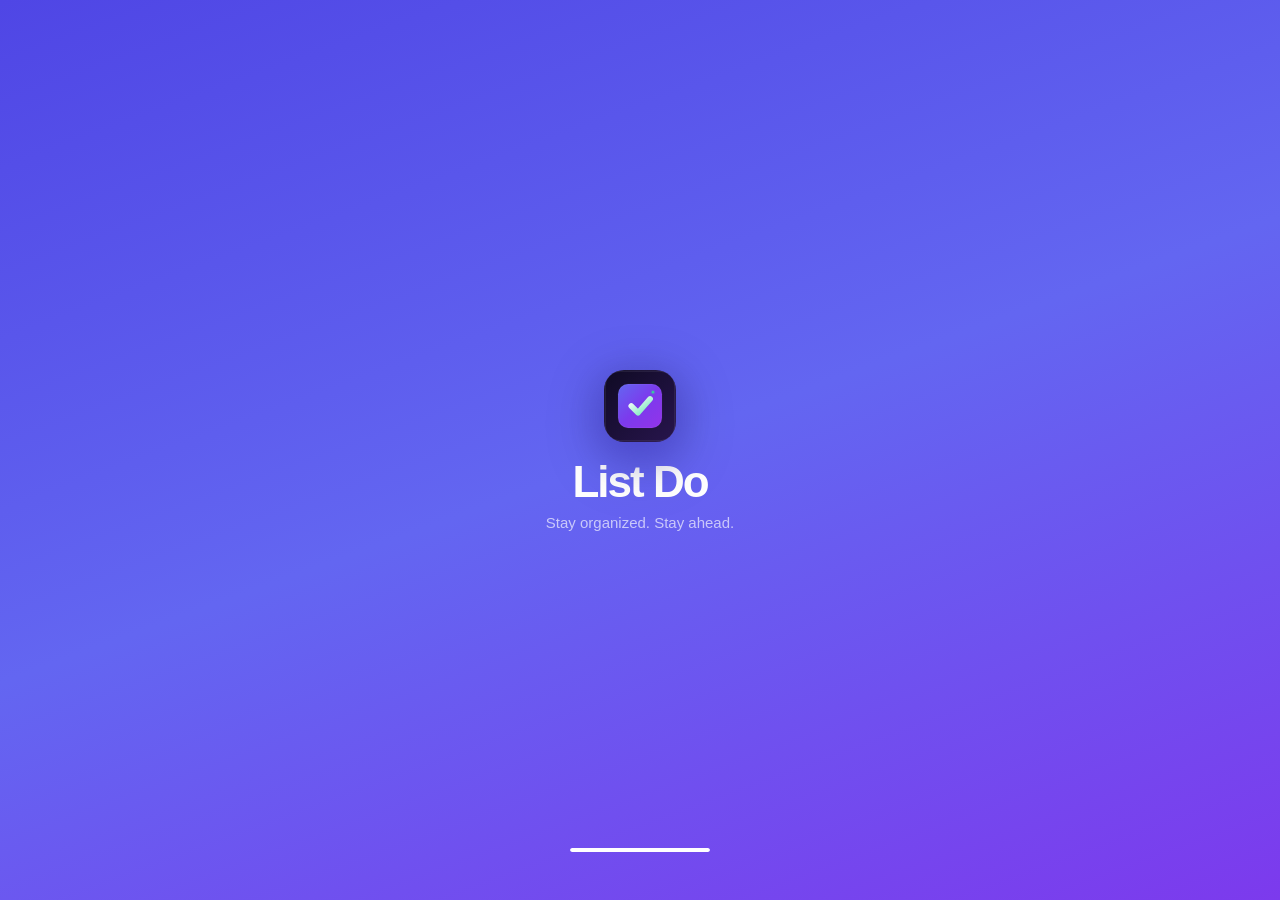
==== commit 099411ba: "Final" ====
--- a/index.html
+++ b/index.html
@@ -269,45 +269,49 @@
           <button class="ab-btn ab-btn-ghost" id="btn-share-buys" aria-label="Share wishlist" title="Share wishlist via WhatsApp or text">
             <svg width="17" height="17" viewBox="0 0 24 24" fill="none" stroke="currentColor" stroke-width="2.2" stroke-linecap="round" stroke-linejoin="round"><circle cx="18" cy="5" r="3"/><circle cx="6" cy="12" r="3"/><circle cx="18" cy="19" r="3"/><line x1="8.59" y1="13.51" x2="15.42" y2="17.49"/><line x1="15.41" y1="6.51" x2="8.59" y2="10.49"/></svg>
           </button>
-          <button class="ab-btn ab-btn-primary" id="btn-new-buy" aria-label="Add item">
-            <svg width="18" height="18" viewBox="0 0 24 24" fill="none" stroke="currentColor" stroke-width="2.5" stroke-linecap="round" stroke-linejoin="round"><line x1="12" y1="5" x2="12" y2="19"/><line x1="5" y1="12" x2="19" y2="12"/></svg>
-            <span>Add Item</span>
-          </button>
         </div>
       </header>
 
-      <!-- Budget overview -->
-      <div class="budget-bar">
-        <div class="bb-item">
-          <span class="bb-label">Total Budget</span>
-          <span class="bb-value" id="bb-total">₹0</span>
-        </div>
-        <div class="bb-divider"></div>
-        <div class="bb-item">
-          <span class="bb-label">Bought</span>
-          <span class="bb-value bb-green" id="bb-bought">₹0</span>
-        </div>
-        <div class="bb-divider"></div>
-        <div class="bb-item">
-          <span class="bb-label">Remaining</span>
-          <span class="bb-value bb-orange" id="bb-remaining">₹0</span>
-        </div>
-      </div>
-      <div class="budget-track"><div class="budget-fill" id="budget-fill"></div></div>
-
-      <!-- Smart Budget Allocator ("I got money today!") -->
+      <!-- Luxury Budget Summary Card -->
+      <div class="budget-card">
+        <div class="bc-grid">
+          <div class="bc-stat">
+            <span class="bc-stat-label">Remaining</span>
+            <span class="bc-stat-value bc-highlight" id="bb-remaining">₹0</span>
+          </div>
+          <div class="bc-divider"></div>
+          <div class="bc-stat">
+            <span class="bc-stat-label">Bought</span>
+            <span class="bc-stat-value bc-green" id="bb-bought">₹0</span>
+          </div>
+          <div class="bc-divider"></div>
+          <div class="bc-stat">
+            <span class="bc-stat-label">Total Budget</span>
+            <span class="bc-stat-value" id="bb-total">₹0</span>
+          </div>
+        </div>
+        <div class="bc-progress-wrap">
+          <div class="bc-track"><div class="bc-fill" id="budget-fill"></div></div>
+          <div class="bc-progress-meta">
+            <span id="bb-pct-label">0% purchased</span>
+            <span id="bb-items-count">0 items</span>
+          </div>
+        </div>
+      </div>
+
+      <!-- Compact Smart Budget Allocator -->
       <div class="allocator-card" id="allocator-card">
-        <div class="ac-top">
-          <div class="ac-badge">⚡ SMART BUDGET PLANNER</div>
-          <div class="ac-title-wrap">
-            <span class="ac-title">💰 Got Money Today?</span>
-            <span class="ac-sub">See which items you can afford right now</span>
+        <div class="ac-top-row">
+          <div class="ac-header">
+            <span class="ac-badge">⚡ INSTANT PLANNER</span>
+            <span class="ac-title">Got money today?</span>
           </div>
+          <span class="ac-sub">See what you can afford right now</span>
         </div>
         <div class="ac-form">
           <div class="ac-inp-wrap">
             <span class="ac-currency">₹</span>
-            <input type="number" id="inp-allocator" class="ac-inp" placeholder="Enter money received (e.g. 1500)" min="1" step="50"/>
+            <input type="number" id="inp-allocator" class="ac-inp" placeholder="e.g. 1500" min="1" step="50"/>
           </div>
           <button class="ac-calc-btn" id="btn-calc-allocator">Plan Buys</button>
           <button class="ac-clear-btn hidden" id="btn-clear-allocator" title="Clear allocation">✕</button>
@@ -315,7 +319,25 @@
         <div id="allocator-results" class="ac-results hidden"></div>
       </div>
 
-      <!-- Category filter -->
+      <!-- Segmented Filter Control (All / Pending / Bought) & Sort -->
+      <div class="filter-bar">
+        <div class="segmented-control">
+          <button class="seg-btn active" data-bfilter="all">All</button>
+          <button class="seg-btn" data-bfilter="pending">Pending</button>
+          <button class="seg-btn" data-bfilter="bought">Bought</button>
+        </div>
+        <div class="sort-wrap">
+          <select class="sort-select" id="buy-sort" aria-label="Sort buys">
+            <option value="custom" selected>My Order ⇅</option>
+            <option value="date">Latest</option>
+            <option value="priority">Priority</option>
+            <option value="price-l">Price: Low to High</option>
+            <option value="price-h">Price: High to Low</option>
+          </select>
+        </div>
+      </div>
+
+      <!-- Category Filter Chips -->
       <div class="chip-scroll" id="cat-scroll">
         <button class="chip active" data-cat="all">All</button>
         <button class="chip" data-cat="education">📚 Study</button>
@@ -327,31 +349,17 @@
         <button class="chip" data-cat="other">🎁 Other</button>
       </div>
 
-      <!-- Filter + Sort + Search -->
-      <div class="buys-toolbar">
-        <div class="tab-row tab-row-inline">
-          <button class="tab active" data-bfilter="all">All</button>
-          <button class="tab" data-bfilter="pending">Pending</button>
-          <button class="tab" data-bfilter="bought">Bought</button>
-        </div>
-        <select class="sort-select" id="buy-sort">
-          <option value="date">Latest</option>
-          <option value="price-h">Price ↑</option>
-          <option value="price-l">Price ↓</option>
-          <option value="priority">Priority</option>
-        </select>
-      </div>
-
+      <!-- Search field -->
       <div class="search-inline-wrap">
         <svg width="15" height="15" viewBox="0 0 24 24" fill="none" stroke="currentColor" stroke-width="2.2" stroke-linecap="round" stroke-linejoin="round"><circle cx="11" cy="11" r="8"/><line x1="21" y1="21" x2="16.65" y2="16.65"/></svg>
-        <input type="text" id="search-buys" class="search-inline-inp" placeholder="Search items…" autocomplete="off"/>
+        <input type="text" id="search-buys" class="search-inline-inp" placeholder="Search wishlist items…" autocomplete="off"/>
       </div>
 
       <div id="buys-container" class="cards-wrap">
         <div class="empty-state" id="empty-buys">
           <div class="es-icon">🛍️</div>
           <p class="es-title">No upcoming buys</p>
-          <p class="es-sub">Tap <strong>Add Item</strong> to plan your next purchase</p>
+          <p class="es-sub">Tap the <strong>+</strong> button below to plan a purchase</p>
         </div>
       </div>
       <div class="bottom-pad"></div>
@@ -419,28 +427,40 @@
     </div>
 
     <!-- ── BOTTOM NAV ── -->
+    <!-- ── BOTTOM DOCK NAV ── -->
     <nav class="bottom-nav" id="bottom-nav">
-      <button class="nav-btn active" data-nav="home">
+      <button class="nav-btn active" data-nav="home" aria-label="Home">
         <div class="nav-icon-wrap">
-          <svg width="22" height="22" viewBox="0 0 24 24" fill="none" stroke="currentColor" stroke-width="2" stroke-linecap="round" stroke-linejoin="round"><path d="M3 9l9-7 9 7v11a2 2 0 0 1-2 2H5a2 2 0 0 1-2-2z"/><polyline points="9 22 9 12 15 12 15 22"/></svg>
+          <svg width="20" height="20" viewBox="0 0 24 24" fill="none" stroke="currentColor" stroke-width="2.2" stroke-linecap="round" stroke-linejoin="round"><path d="M3 9l9-7 9 7v11a2 2 0 0 1-2 2H5a2 2 0 0 1-2-2z"/><polyline points="9 22 9 12 15 12 15 22"/></svg>
         </div>
         <span>Home</span>
       </button>
-      <button class="nav-btn" data-nav="lists">
+      <button class="nav-btn" data-nav="lists" aria-label="Lists">
         <div class="nav-icon-wrap">
-          <svg width="22" height="22" viewBox="0 0 24 24" fill="none" stroke="currentColor" stroke-width="2" stroke-linecap="round" stroke-linejoin="round"><line x1="8" y1="6" x2="21" y2="6"/><line x1="8" y1="12" x2="21" y2="12"/><line x1="8" y1="18" x2="21" y2="18"/><line x1="3" y1="6" x2="3.01" y2="6"/><line x1="3" y1="12" x2="3.01" y2="12"/><line x1="3" y1="18" x2="3.01" y2="18"/></svg>
+          <svg width="20" height="20" viewBox="0 0 24 24" fill="none" stroke="currentColor" stroke-width="2.2" stroke-linecap="round" stroke-linejoin="round"><line x1="8" y1="6" x2="21" y2="6"/><line x1="8" y1="12" x2="21" y2="12"/><line x1="8" y1="18" x2="21" y2="18"/><line x1="3" y1="6" x2="3.01" y2="6"/><line x1="3" y1="12" x2="3.01" y2="12"/><line x1="3" y1="18" x2="3.01" y2="18"/></svg>
         </div>
         <span>Lists</span>
       </button>
-      <button class="nav-btn" data-nav="buys">
+
+      <!-- Prominent Bottom Center (+) FAB Button -->
+      <button class="nav-fab-btn" id="nav-add-btn" aria-label="Add item" title="Quick Add">
+        <div class="nav-fab-inner">
+          <svg width="22" height="22" viewBox="0 0 24 24" fill="none" stroke="currentColor" stroke-width="2.6" stroke-linecap="round" stroke-linejoin="round">
+            <line x1="12" y1="5" x2="12" y2="19"/>
+            <line x1="5" y1="12" x2="19" y2="12"/>
+          </svg>
+        </div>
+      </button>
+
+      <button class="nav-btn" data-nav="buys" aria-label="Upcoming Buys">
         <div class="nav-icon-wrap">
-          <svg width="22" height="22" viewBox="0 0 24 24" fill="none" stroke="currentColor" stroke-width="2" stroke-linecap="round" stroke-linejoin="round"><circle cx="9" cy="21" r="1"/><circle cx="20" cy="21" r="1"/><path d="M1 1h4l2.68 13.39a2 2 0 0 0 2 1.61h9.72a2 2 0 0 0 2-1.61L23 6H6"/></svg>
+          <svg width="20" height="20" viewBox="0 0 24 24" fill="none" stroke="currentColor" stroke-width="2.2" stroke-linecap="round" stroke-linejoin="round"><circle cx="9" cy="21" r="1"/><circle cx="20" cy="21" r="1"/><path d="M1 1h4l2.68 13.39a2 2 0 0 0 2 1.61h9.72a2 2 0 0 0 2-1.61L23 6H6"/></svg>
         </div>
         <span>Buys</span>
       </button>
-      <button class="nav-btn" data-nav="clips">
+      <button class="nav-btn" data-nav="clips" aria-label="Saved Clips">
         <div class="nav-icon-wrap">
-          <svg width="22" height="22" viewBox="0 0 24 24" fill="none" stroke="currentColor" stroke-width="2" stroke-linecap="round" stroke-linejoin="round"><rect x="2" y="2" width="20" height="20" rx="2.18" ry="2.18"/><line x1="7" y1="2" x2="7" y2="22"/><line x1="17" y1="2" x2="17" y2="22"/><line x1="2" y1="12" x2="22" y2="12"/><line x1="2" y1="7" x2="7" y2="7"/><line x1="2" y1="17" x2="7" y2="17"/><line x1="17" y1="17" x2="22" y2="17"/><line x1="17" y1="7" x2="22" y2="7"/></svg>
+          <svg width="20" height="20" viewBox="0 0 24 24" fill="none" stroke="currentColor" stroke-width="2.2" stroke-linecap="round" stroke-linejoin="round"><rect x="2" y="2" width="20" height="20" rx="2.18" ry="2.18"/><line x1="7" y1="2" x2="7" y2="22"/><line x1="17" y1="2" x2="17" y2="22"/><line x1="2" y1="12" x2="22" y2="12"/><line x1="2" y1="7" x2="7" y2="7"/><line x1="2" y1="17" x2="7" y2="17"/><line x1="17" y1="17" x2="22" y2="17"/><line x1="17" y1="7" x2="22" y2="7"/></svg>
         </div>
         <span>Clips</span>
       </button>
@@ -642,8 +662,46 @@
   </div>
 </dialog>
 
-<!-- Offline indicator -->
-<div id="offline-bar" class="offline-bar hidden">📡 You're offline — app still works!</div>
+<!-- ════ MODAL: QUICK ADD MENU ════ -->
+<dialog id="modal-quick-add" class="modal">
+  <div class="sheet quick-add-sheet">
+    <div class="sheet-handle"></div>
+    <h3 class="sheet-title">Create New</h3>
+    <div class="quick-add-grid">
+      <button class="qa-item" id="qa-new-buy">
+        <div class="qa-icon" style="background:rgba(245,158,11,0.15);color:#F59E0B;">🛍️</div>
+        <div class="qa-text">
+          <span class="qa-label">Upcoming Buy</span>
+          <span class="qa-sub">Wishlist & Budget Item</span>
+        </div>
+      </button>
+      <button class="qa-item" id="qa-new-task">
+        <div class="qa-icon" style="background:rgba(59,130,246,0.15);color:#3B82F6;">✅</div>
+        <div class="qa-text">
+          <span class="qa-label">Task</span>
+          <span class="qa-sub">Add to your active list</span>
+        </div>
+      </button>
+      <button class="qa-item" id="qa-new-list">
+        <div class="qa-icon" style="background:rgba(124,58,237,0.15);color:#7C3AED;">📋</div>
+        <div class="qa-text">
+          <span class="qa-label">New List</span>
+          <span class="qa-sub">Create category or project</span>
+        </div>
+      </button>
+      <button class="qa-item" id="qa-new-clip">
+        <div class="qa-icon" style="background:rgba(239,68,68,0.15);color:#EF4444;">🎬</div>
+        <div class="qa-text">
+          <span class="qa-label">Save Clip</span>
+          <span class="qa-sub">YouTube Short or Reel link</span>
+        </div>
+      </button>
+    </div>
+    <div class="sheet-footer" style="margin-top:16px;">
+      <button class="btn btn-ghost" id="btn-close-quick-add" style="width:100%;">Cancel</button>
+    </div>
+  </div>
+</dialog>
 
 <!-- Confetti Celebration Canvas -->
 <canvas id="confetti-canvas"></canvas>
--- a/style.css
+++ b/style.css
@@ -5,70 +5,73 @@
 /* ── Design Tokens ── */
 :root {
   /* Brand */
-  --brand:       #5B21B6;
+  --brand:       #6366F1;
   --brand-2:     #7C3AED;
-  --brand-3:     #4C1D95;
+  --brand-3:     #4F46E5;
+  --brand-gradient: linear-gradient(135deg, #7C3AED 0%, #6366F1 100%);
+  --brand-glow:  rgba(124, 58, 237, 0.35);
 
   /* Semantic */
-  --green:       #059669;
+  --green:       #10B981;
   --green-l:     #D1FAE5;
-  --blue:        #2563EB;
+  --blue:        #3B82F6;
   --blue-l:      #DBEAFE;
-  --orange:      #D97706;
+  --orange:      #F59E0B;
   --orange-l:    #FEF3C7;
-  --red:         #DC2626;
+  --red:         #EF4444;
   --red-l:       #FEE2E2;
-  --pink:        #DB2777;
+  --pink:        #EC4899;
   --pink-l:      #FCE7F3;
-  --teal:        #0891B2;
-  --teal-l:      #CFFAFE;
+  --teal:        #14B8A6;
+  --teal-l:      #CCFBF1;
   --purple-l:    #EDE9FE;
 
-  /* Surface / Text */
-  --bg:          #F7F6FF;
+  /* Surface / Text Light */
+  --bg:          #F8FAFC;
   --surface:     #FFFFFF;
-  --surface-2:   #F4F3FF;
-  --surface-3:   #EDE9FE;
-  --border:      #E8E5F5;
-  --border-2:    #D1CBF0;
-  --text-1:      #1A1433;
-  --text-2:      #5E5880;
-  --text-3:      #9892B8;
+  --surface-2:   #F1F5F9;
+  --surface-3:   #E2E8F0;
+  --border:      rgba(0, 0, 0, 0.08);
+  --border-2:    rgba(0, 0, 0, 0.14);
+  --text-1:      #0F172A;
+  --text-2:      #475569;
+  --text-3:      #94A3B8;
 
   /* Shadows */
-  --sh-xs:   0 1px 3px rgba(91,33,182,.07);
-  --sh-sm:   0 2px 10px rgba(91,33,182,.09);
-  --sh-md:   0 4px 20px rgba(91,33,182,.12);
-  --sh-lg:   0 8px 40px rgba(91,33,182,.16);
+  --sh-xs:   0 1px 3px rgba(0, 0, 0, 0.04);
+  --sh-sm:   0 3px 10px rgba(0, 0, 0, 0.06);
+  --sh-md:   0 8px 24px -4px rgba(0, 0, 0, 0.08);
+  --sh-lg:   0 16px 40px -8px rgba(0, 0, 0, 0.12);
 
   /* Layout */
-  --nav-h:   64px;
+  --nav-h:   68px;
   --safe-b:  env(safe-area-inset-bottom, 0px);
   --safe-t:  env(safe-area-inset-top, 0px);
-  --bar-h:   calc(58px + var(--safe-t));
+  --bar-h:   calc(56px + var(--safe-t));
   --r-xs:    8px;
   --r-sm:    12px;
-  --r:       16px;
-  --r-lg:    20px;
+  --r:       18px;
+  --r-lg:    22px;
   --r-xl:    28px;
-  --font:    'Segoe UI', system-ui, -apple-system, BlinkMacSystemFont, sans-serif;
-}
-
-/* Dark mode */
+  --font:    -apple-system, BlinkMacSystemFont, "SF Pro Display", "Inter", "Segoe UI", Roboto, sans-serif;
+}
+
+/* Dark mode (Luxury Deep Obsidian) */
 [data-theme="dark"] {
-  --bg:        #100D1F;
-  --surface:   #1E1830;
-  --surface-2: #272040;
-  --surface-3: #322B52;
-  --border:    rgba(255,255,255,.09);
-  --border-2:  rgba(255,255,255,.16);
-  --text-1:    #F0EEFF;
-  --text-2:    #A89ECC;
-  --text-3:    #6E648E;
-  --sh-xs:     0 1px 3px rgba(0,0,0,.4);
-  --sh-sm:     0 2px 10px rgba(0,0,0,.4);
-  --sh-md:     0 4px 20px rgba(0,0,0,.5);
-  --sh-lg:     0 8px 40px rgba(0,0,0,.7);
+  --bg:        #090812;
+  --surface:   #141026;
+  --surface-2: #1D1836;
+  --surface-3: #272147;
+  --border:    rgba(255, 255, 255, 0.09);
+  --border-2:  rgba(255, 255, 255, 0.16);
+  --text-1:    #F8FAFC;
+  --text-2:    #94A3B8;
+  --text-3:    #64748B;
+  --sh-xs:     0 1px 3px rgba(0, 0, 0, 0.5);
+  --sh-sm:     0 4px 14px rgba(0, 0, 0, 0.45);
+  --sh-md:     0 8px 28px -4px rgba(0, 0, 0, 0.55);
+  --sh-lg:     0 18px 48px -6px rgba(0, 0, 0, 0.7);
+  --brand-glow: rgba(124, 58, 237, 0.45);
 }
 
 /* ── Reset ── */
@@ -548,152 +551,588 @@
 [data-theme="dark"] .act-btn.del:active { background: rgba(220,38,38,.15); }
 
 /* ══════════════════════════════════
-   BUYS VIEW
+   BUYS VIEW (Luxury Layout)
 ══════════════════════════════════ */
-/* Budget bar */
-.budget-bar {
-  display: flex; align-items: center;
-  background: var(--surface);
-  border-bottom: 1px solid var(--border);
-  padding: 14px 18px;
+/* Luxury Budget Card */
+.budget-card {
+  margin: 12px 16px 8px;
+  background: var(--surface);
+  border: 1px solid var(--border);
+  border-radius: var(--r);
+  padding: 16px 18px 14px;
+  box-shadow: var(--sh-sm);
+  position: relative;
+  overflow: hidden;
+}
+[data-theme="dark"] .budget-card {
+  background: linear-gradient(135deg, rgba(20, 16, 38, 0.95), rgba(27, 22, 51, 0.95));
+  border-color: rgba(255, 255, 255, 0.08);
+}
+.bc-grid {
+  display: flex;
+  align-items: center;
+  justify-content: space-between;
   gap: 4px;
 }
-.bb-item { flex: 1; text-align: center; }
-.bb-label { display: block; font-size: 10.5px; font-weight: 700; color: var(--text-3); text-transform: uppercase; letter-spacing: .4px; margin-bottom: 4px; }
-.bb-value { font-size: 17px; font-weight: 900; color: var(--text-1); }
-.bb-green  { color: var(--green); }
-.bb-orange { color: var(--orange); }
-.bb-divider { width: 1px; height: 36px; background: var(--border); flex-shrink: 0; margin: 0 4px; }
-
-.budget-track { height: 4px; background: var(--surface-2); }
-.budget-fill  { height: 100%; width: 0; background: linear-gradient(90deg, var(--brand), var(--green)); transition: width .5s ease; }
-
-/* Category chips */
+.bc-stat {
+  flex: 1;
+  display: flex;
+  flex-direction: column;
+  text-align: center;
+}
+.bc-stat-label {
+  font-size: 10.5px;
+  font-weight: 700;
+  color: var(--text-3);
+  text-transform: uppercase;
+  letter-spacing: 0.5px;
+  margin-bottom: 4px;
+}
+.bc-stat-value {
+  font-size: 19px;
+  font-weight: 800;
+  color: var(--text-1);
+  font-variant-numeric: tabular-nums;
+}
+.bc-stat-value.bc-highlight {
+  color: #F59E0B;
+}
+.bc-stat-value.bc-green {
+  color: #10B981;
+}
+.bc-divider {
+  width: 1px;
+  height: 32px;
+  background: var(--border);
+  flex-shrink: 0;
+}
+.bc-progress-wrap {
+  margin-top: 14px;
+  display: flex;
+  flex-direction: column;
+  gap: 6px;
+}
+.bc-track {
+  height: 6px;
+  background: var(--surface-2);
+  border-radius: 99px;
+  overflow: hidden;
+}
+.bc-fill {
+  height: 100%;
+  width: 0%;
+  background: linear-gradient(90deg, #7C3AED, #10B981);
+  border-radius: 99px;
+  transition: width 0.5s cubic-bezier(0.4, 0, 0.2, 1);
+}
+.bc-progress-meta {
+  display: flex;
+  justify-content: space-between;
+  font-size: 11px;
+  font-weight: 600;
+  color: var(--text-3);
+}
+
+/* Compact Smart Budget Allocator */
+.allocator-card {
+  margin: 8px 16px 10px;
+  background: linear-gradient(135deg, rgba(124, 58, 237, 0.08), rgba(99, 102, 241, 0.05));
+  border: 1px solid rgba(124, 58, 237, 0.25);
+  border-radius: var(--r);
+  padding: 12px 14px;
+  display: flex;
+  flex-direction: column;
+  gap: 10px;
+  box-shadow: 0 4px 16px rgba(124, 58, 237, 0.06);
+  transition: all 0.2s ease;
+}
+[data-theme="dark"] .allocator-card {
+  background: linear-gradient(135deg, rgba(124, 58, 237, 0.12), rgba(79, 70, 229, 0.08));
+  border-color: rgba(124, 58, 237, 0.3);
+}
+.ac-top-row {
+  display: flex;
+  align-items: baseline;
+  justify-content: space-between;
+  gap: 8px;
+  flex-wrap: wrap;
+}
+.ac-header {
+  display: flex;
+  align-items: center;
+  gap: 6px;
+}
+.ac-badge {
+  font-size: 9px;
+  font-weight: 800;
+  letter-spacing: 0.6px;
+  padding: 2px 7px;
+  border-radius: 99px;
+  background: var(--brand-gradient);
+  color: #fff;
+  text-transform: uppercase;
+}
+.ac-title {
+  font-size: 13.5px;
+  font-weight: 700;
+  color: var(--text-1);
+}
+.ac-sub {
+  font-size: 11px;
+  color: var(--text-3);
+}
+.ac-form {
+  display: flex;
+  align-items: center;
+  gap: 8px;
+}
+.ac-inp-wrap {
+  flex: 1;
+  position: relative;
+  display: flex;
+  align-items: center;
+}
+.ac-currency {
+  position: absolute;
+  left: 12px;
+  font-size: 14px;
+  font-weight: 700;
+  color: var(--text-2);
+  pointer-events: none;
+}
+.ac-inp {
+  width: 100%;
+  padding: 9px 12px 9px 28px;
+  background: var(--surface);
+  border: 1px solid var(--border-2);
+  border-radius: var(--r-sm);
+  font-size: 13.5px;
+  font-weight: 600;
+  color: var(--text-1);
+  outline: none;
+  transition: border-color 0.2s;
+}
+.ac-inp:focus {
+  border-color: var(--brand-2);
+}
+.ac-calc-btn {
+  padding: 9px 16px;
+  background: var(--brand-gradient);
+  color: #fff;
+  border-radius: var(--r-sm);
+  font-size: 13px;
+  font-weight: 700;
+  border: none;
+  cursor: pointer;
+  white-space: nowrap;
+  transition: transform 0.15s, opacity 0.15s;
+  box-shadow: 0 4px 12px rgba(124, 58, 237, 0.3);
+}
+.ac-calc-btn:active {
+  transform: scale(0.95);
+}
+.ac-clear-btn {
+  width: 32px;
+  height: 32px;
+  border-radius: 50%;
+  background: rgba(239, 68, 68, 0.12);
+  color: #EF4444;
+  font-weight: 700;
+  border: none;
+  cursor: pointer;
+  display: flex;
+  align-items: center;
+  justify-content: center;
+}
+.ac-results {
+  padding: 10px 12px;
+  border-radius: var(--r-xs);
+  background: rgba(16, 185, 129, 0.08);
+  border: 1px solid rgba(16, 185, 129, 0.25);
+  font-size: 12px;
+  color: #10B981;
+  line-height: 1.4;
+}
+
+/* Segmented Filter Control & Sort */
+.filter-bar {
+  display: flex;
+  align-items: center;
+  justify-content: space-between;
+  padding: 6px 16px 4px;
+  gap: 10px;
+}
+.segmented-control {
+  display: flex;
+  align-items: center;
+  background: var(--surface-2);
+  padding: 3px;
+  border-radius: 99px;
+  border: 1px solid var(--border);
+  flex: 1;
+  max-width: 240px;
+}
+.seg-btn {
+  flex: 1;
+  padding: 6px 10px;
+  border-radius: 99px;
+  background: transparent;
+  color: var(--text-2);
+  font-size: 12px;
+  font-weight: 700;
+  border: none;
+  cursor: pointer;
+  text-align: center;
+  transition: all 0.18s ease;
+}
+.seg-btn.active {
+  background: var(--surface);
+  color: var(--text-1);
+  box-shadow: 0 2px 6px rgba(0, 0, 0, 0.08);
+}
+[data-theme="dark"] .seg-btn.active {
+  background: var(--brand-2);
+  color: #fff;
+  box-shadow: 0 2px 8px rgba(124, 58, 237, 0.4);
+}
+.sort-wrap {
+  flex-shrink: 0;
+}
+.sort-select {
+  padding: 6px 12px;
+  border-radius: 99px;
+  border: 1px solid var(--border);
+  background: var(--surface);
+  color: var(--text-2);
+  font-size: 12px;
+  font-weight: 700;
+  cursor: pointer;
+  outline: none;
+  transition: border-color 0.15s;
+}
+[data-theme="dark"] .sort-select {
+  background: var(--surface-2);
+  border-color: var(--border);
+  color: var(--text-1);
+}
+
+/* Category Filter Chips */
 .chip-scroll {
-  display: flex; gap: 7px; padding: 12px 14px 4px;
+  display: flex; gap: 7px; padding: 10px 16px 4px;
   overflow-x: auto; scrollbar-width: none;
+  -ms-overflow-style: none;
 }
 .chip-scroll::-webkit-scrollbar { display: none; }
 .chip {
   flex-shrink: 0; padding: 6px 14px; border-radius: 99px;
-  border: 1.5px solid var(--border); background: var(--surface);
-  font-size: 13px; font-weight: 600; color: var(--text-2);
+  border: 1px solid var(--border); background: var(--surface);
+  font-size: 12.5px; font-weight: 600; color: var(--text-2);
   transition: all .15s; white-space: nowrap;
 }
 .chip.active {
-  background: var(--brand); border-color: var(--brand);
-  color: #fff; box-shadow: 0 3px 10px rgba(91,33,182,.3);
+  background: var(--brand-gradient); border-color: transparent;
+  color: #fff; box-shadow: 0 3px 12px rgba(124, 58, 237, 0.35);
 }
 .chip:active { opacity: .8; transform: scale(.96); }
-
-/* Buys toolbar */
-.buys-toolbar {
-  display: flex; align-items: center; justify-content: space-between;
-  padding: 8px 14px 4px; gap: 10px;
-}
-.sort-select {
-  padding: 7px 10px; border-radius: var(--r-sm);
-  border: 1.5px solid var(--border); background: var(--surface);
-  color: var(--text-2); font-size: 13px; font-weight: 600;
-  cursor: pointer; outline: none; flex-shrink: 0;
-}
-[data-theme="dark"] .sort-select { background: var(--surface-2); }
 
 /* Inline search */
 .search-inline-wrap {
   display: flex; align-items: center; gap: 10px;
-  margin: 6px 14px 8px;
-  background: var(--surface);
-  border: 1.5px solid var(--border);
+  margin: 6px 16px 10px;
+  background: var(--surface);
+  border: 1px solid var(--border);
   border-radius: var(--r-sm);
   padding: 10px 14px;
   box-shadow: var(--sh-xs);
 }
 .search-inline-wrap svg { color: var(--text-3); }
-.search-inline-inp { flex: 1; border: none; background: transparent; font-size: 14px; color: var(--text-1); outline: none; }
+.search-inline-inp { flex: 1; border: none; background: transparent; font-size: 13.5px; color: var(--text-1); outline: none; }
 .search-inline-inp::placeholder { color: var(--text-3); }
 
-/* Buy cards */
+/* Luxury Buy Card */
 .buy-card {
   background: var(--surface);
   border: 1px solid var(--border);
   border-radius: var(--r);
-  padding: 14px 12px 14px 14px;
-  display: flex; align-items: flex-start; gap: 12px;
+  padding: 13px 14px;
+  display: flex;
+  align-items: center;
+  gap: 12px;
   box-shadow: var(--sh-xs);
-  transition: opacity .25s;
-  border-left: 4px solid var(--border-2);
-}
-.buy-card[data-pri="high"]   { border-left-color: var(--red); }
-.buy-card[data-pri="medium"] { border-left-color: var(--orange); }
-.buy-card[data-pri="low"]    { border-left-color: var(--green); }
-.buy-card.bought-card { opacity: .48; }
-.buy-card.bought-card .buy-name { text-decoration: line-through; color: var(--text-3); }
-
-.buy-body { flex: 1; min-width: 0; }
-.buy-name { font-size: 15px; font-weight: 600; color: var(--text-1); white-space: nowrap; overflow: hidden; text-overflow: ellipsis; }
-.buy-note { font-size: 12px; color: var(--text-3); margin-top: 4px; white-space: nowrap; overflow: hidden; text-overflow: ellipsis; }
-.buy-tags { display: flex; gap: 5px; flex-wrap: wrap; margin-top: 8px; }
+  transition: transform 0.15s, box-shadow 0.15s, border-color 0.15s, opacity 0.25s;
+  margin-bottom: 10px;
+  position: relative;
+}
+[data-theme="dark"] .buy-card {
+  background: var(--surface);
+  border-color: var(--border);
+}
+.buy-card:hover {
+  box-shadow: var(--sh-sm);
+  border-color: var(--border-2);
+}
+.buy-card.bought-card {
+  opacity: 0.52;
+}
+.buy-card.bought-card .buy-name {
+  text-decoration: line-through;
+  color: var(--text-3);
+}
+.buy-card.afforded {
+  border-color: #10B981 !important;
+  background: linear-gradient(135deg, rgba(16, 185, 129, 0.08), var(--surface)) !important;
+  box-shadow: 0 4px 18px rgba(16, 185, 129, 0.22) !important;
+}
+.buy-body {
+  flex: 1;
+  min-width: 0;
+  cursor: pointer;
+}
+.buy-top-line {
+  display: flex;
+  align-items: baseline;
+  justify-content: space-between;
+  gap: 8px;
+}
+.buy-name {
+  font-size: 15.5px;
+  font-weight: 700;
+  color: var(--text-1);
+  white-space: nowrap;
+  overflow: hidden;
+  text-overflow: ellipsis;
+}
+.buy-price {
+  font-size: 16.5px;
+  font-weight: 800;
+  color: var(--brand-2);
+  font-variant-numeric: tabular-nums;
+  flex-shrink: 0;
+}
+[data-theme="dark"] .buy-price {
+  color: #A78BFA;
+}
+.buy-price.zero {
+  color: var(--text-3);
+  font-size: 13px;
+  font-weight: 600;
+}
+.buy-note {
+  font-size: 12px;
+  color: var(--text-3);
+  margin-top: 3px;
+  white-space: nowrap;
+  overflow: hidden;
+  text-overflow: ellipsis;
+}
+.buy-tags {
+  display: flex;
+  gap: 5px;
+  align-items: center;
+  flex-wrap: wrap;
+  margin-top: 6px;
+}
+.buy-right {
+  display: flex;
+  flex-direction: column;
+  align-items: flex-end;
+  justify-content: center;
+  gap: 6px;
+  flex-shrink: 0;
+}
+.buy-card .item-actions {
+  display: flex;
+  flex-direction: row;
+  gap: 5px;
+}
 .cat-tag {
-  display: inline-flex; font-size: 10.5px; font-weight: 700;
-  padding: 2px 8px; border-radius: 99px;
-  background: var(--purple-l); color: var(--brand);
-}
-[data-theme="dark"] .cat-tag { background: rgba(91,33,182,.2); }
-
-.buy-right { display: flex; flex-direction: column; align-items: flex-end; gap: 6px; flex-shrink: 0; }
-.buy-price { font-size: 17px; font-weight: 900; color: var(--brand); }
-.buy-price.zero { color: var(--text-3); font-size: 13px; font-weight: 600; }
+  display: inline-flex;
+  align-items: center;
+  font-size: 10.5px;
+  font-weight: 700;
+  padding: 2px 7px;
+  border-radius: 99px;
+  background: var(--purple-l);
+  color: var(--brand-2);
+}
+[data-theme="dark"] .cat-tag {
+  background: rgba(124, 58, 237, 0.18);
+  color: #C4B5FD;
+}
+.afford-tag {
+  display: inline-flex;
+  align-items: center;
+  gap: 3px;
+  font-size: 10.5px;
+  font-weight: 700;
+  padding: 2px 7px;
+  border-radius: 99px;
+  background: var(--green-l);
+  color: var(--green);
+}
+[data-theme="dark"] .afford-tag {
+  background: rgba(16, 185, 129, 0.18);
+  color: #34D399;
+}
 
 /* ══════════════════════════════════
-   BOTTOM NAV
+   LUXURY BOTTOM DOCK NAV
 ══════════════════════════════════ */
 .bottom-nav {
-  position: fixed; bottom: 0; left: 50%; transform: translateX(-50%);
-  width: 100%; max-width: 430px;
+  position: fixed;
+  bottom: 0;
+  left: 50%;
+  transform: translateX(-50%);
+  width: 100%;
+  max-width: 430px;
   height: calc(var(--nav-h) + var(--safe-b));
   padding-bottom: var(--safe-b);
-  background: var(--surface);
+  background: rgba(255, 255, 255, 0.94);
+  backdrop-filter: blur(24px);
+  -webkit-backdrop-filter: blur(24px);
   border-top: 1px solid var(--border);
-  display: flex; align-items: flex-start;
+  display: flex;
+  align-items: center;
+  justify-content: space-around;
   z-index: 100;
-  box-shadow: 0 -4px 20px rgba(0,0,0,.07);
+  box-shadow: 0 -4px 24px rgba(0, 0, 0, 0.05);
+}
+[data-theme="dark"] .bottom-nav {
+  background: rgba(13, 10, 26, 0.94);
+  border-top-color: rgba(255, 255, 255, 0.08);
+  box-shadow: 0 -4px 24px rgba(0, 0, 0, 0.4);
 }
 .bottom-nav.hidden { display: none; }
 
 .nav-btn {
-  flex: 1; height: var(--nav-h);
-  display: flex; flex-direction: column; align-items: center; justify-content: center; gap: 5px;
-  background: transparent; border: none;
-  color: var(--text-3); font-size: 11px; font-weight: 700;
-  transition: color .2s; letter-spacing: .2px;
+  flex: 1;
+  height: 100%;
+  display: flex;
+  flex-direction: column;
+  align-items: center;
+  justify-content: center;
+  gap: 3px;
+  background: transparent;
+  border: none;
+  color: var(--text-3);
+  font-size: 10.5px;
+  font-weight: 700;
+  transition: color 0.18s, transform 0.18s;
+  letter-spacing: 0.2px;
 }
 .nav-icon-wrap {
-  width: 40px; height: 28px;
-  display: flex; align-items: center; justify-content: center;
+  width: 36px;
+  height: 26px;
+  display: flex;
+  align-items: center;
+  justify-content: center;
   border-radius: 99px;
-  transition: transform 0.18s cubic-bezier(0.34, 1.56, 0.64, 1), background .2s;
-}
-.nav-btn.active { color: var(--brand); }
-.nav-btn.active .nav-icon-wrap { background: var(--purple-l); }
-[data-theme="dark"] .nav-btn.active .nav-icon-wrap { background: rgba(91,33,182,.22); }
-.nav-btn.active svg { stroke: var(--brand); stroke-width: 2.5; }
-.nav-btn:active .nav-icon-wrap { transform: scale(0.84); }
-.nav-btn:active { opacity: .85; }
-
-/* ── FAB ── */
-.fab {
-  position: fixed;
-  bottom: calc(var(--nav-h) + var(--safe-b) + 14px);
-  right: max(calc(50vw - 215px + 14px), 14px);
-  width: 54px; height: 54px; border-radius: 50%;
-  background: linear-gradient(135deg, var(--brand-3), var(--brand-2));
-  color: #fff; border: none;
-  display: flex; align-items: center; justify-content: center;
-  box-shadow: 0 6px 20px rgba(91,33,182,.4);
-  z-index: 90; transition: transform .15s, box-shadow .15s;
-}
-.fab:active { transform: scale(.91); box-shadow: 0 3px 10px rgba(91,33,182,.3); }
+  transition: transform 0.18s cubic-bezier(0.34, 1.56, 0.64, 1), background 0.18s;
+}
+.nav-btn.active {
+  color: var(--brand-2);
+}
+[data-theme="dark"] .nav-btn.active {
+  color: #A78BFA;
+}
+.nav-btn.active .nav-icon-wrap {
+  background: var(--purple-l);
+}
+[data-theme="dark"] .nav-btn.active .nav-icon-wrap {
+  background: rgba(124, 58, 237, 0.22);
+}
+.nav-btn.active svg {
+  stroke: var(--brand-2);
+  stroke-width: 2.4;
+}
+[data-theme="dark"] .nav-btn.active svg {
+  stroke: #A78BFA;
+}
+.nav-btn:active .nav-icon-wrap {
+  transform: scale(0.85);
+}
+
+/* Prominent Center Dynamic FAB (+) */
+.nav-fab-btn {
+  width: 52px;
+  height: 52px;
+  border-radius: 50%;
+  background: var(--brand-gradient);
+  color: #ffffff;
+  border: 3.5px solid var(--surface);
+  display: flex;
+  align-items: center;
+  justify-content: center;
+  margin-top: -24px;
+  box-shadow: 0 8px 24px rgba(124, 58, 237, 0.45);
+  cursor: pointer;
+  flex-shrink: 0;
+  transition: transform 0.2s cubic-bezier(0.34, 1.56, 0.64, 1), box-shadow 0.2s;
+  z-index: 105;
+}
+[data-theme="dark"] .nav-fab-btn {
+  border-color: #090812;
+  box-shadow: 0 8px 24px rgba(124, 58, 237, 0.55);
+}
+.nav-fab-btn:hover {
+  transform: translateY(-2px) scale(1.06);
+  box-shadow: 0 12px 30px rgba(124, 58, 237, 0.6);
+}
+.nav-fab-btn:active {
+  transform: scale(0.92);
+  box-shadow: 0 4px 14px rgba(124, 58, 237, 0.35);
+}
+
+/* Quick Add Grid Modal */
+.quick-add-grid {
+  display: grid;
+  grid-template-columns: 1fr 1fr;
+  gap: 12px;
+  margin-top: 14px;
+}
+.qa-item {
+  background: var(--surface-2);
+  border: 1px solid var(--border);
+  border-radius: var(--r);
+  padding: 16px 14px;
+  display: flex;
+  flex-direction: column;
+  align-items: flex-start;
+  gap: 10px;
+  cursor: pointer;
+  transition: transform 0.15s, background 0.15s, border-color 0.15s;
+  text-align: left;
+}
+.qa-item:active {
+  transform: scale(0.97);
+}
+.qa-item:hover {
+  border-color: var(--brand-2);
+  background: var(--surface-3);
+}
+.qa-icon {
+  width: 42px;
+  height: 42px;
+  border-radius: 12px;
+  display: flex;
+  align-items: center;
+  justify-content: center;
+  font-size: 22px;
+}
+.qa-text {
+  display: flex;
+  flex-direction: column;
+  gap: 2px;
+}
+.qa-label {
+  font-size: 14px;
+  font-weight: 700;
+  color: var(--text-1);
+}
+.qa-sub {
+  font-size: 11px;
+  color: var(--text-3);
+}
 
 /* ── Empty state ── */
 .empty-state { text-align: center; padding: 56px 24px; }
@@ -702,7 +1141,7 @@
 .es-sub   { font-size: 14px; color: var(--text-3); margin-top: 8px; line-height: 1.55; }
 
 /* ── Bottom padding ── */
-.bottom-pad { height: calc(var(--nav-h) + var(--safe-b) + 24px); }
+.bottom-pad { height: calc(var(--nav-h) + var(--safe-b) + 32px); }
 
 /* ══════════════════════════════════
    MODALS  (bottom sheet)
@@ -848,16 +1287,35 @@
 
 /* Toast */
 .toast {
-  position: fixed; bottom: calc(var(--nav-h) + var(--safe-b) + 16px);
-  left: 50%; transform: translateX(-50%) translateY(20px);
-  background: var(--text-1); color: var(--bg);
-  padding: 11px 22px; border-radius: 99px;
-  font-size: 14px; font-weight: 700; white-space: nowrap;
-  opacity: 0; pointer-events: none; z-index: 300;
-  transition: opacity .28s, transform .28s;
-  box-shadow: var(--sh-lg);
-}
-.toast.show { opacity: 1; transform: translateX(-50%) translateY(0); }
+  position: fixed;
+  bottom: calc(var(--nav-h) + var(--safe-b) + 16px);
+  left: 50%;
+  transform: translateX(-50%) translateY(16px) scale(0.96);
+  background: rgba(15, 12, 30, 0.94);
+  color: #FFFFFF;
+  padding: 10px 22px;
+  border-radius: 99px;
+  font-size: 13.5px;
+  font-weight: 600;
+  letter-spacing: -0.01em;
+  white-space: nowrap;
+  opacity: 0;
+  pointer-events: none;
+  z-index: 400;
+  backdrop-filter: blur(16px);
+  -webkit-backdrop-filter: blur(16px);
+  border: 1px solid rgba(255, 255, 255, 0.16);
+  box-shadow: 0 12px 36px rgba(0, 0, 0, 0.45);
+  transition: opacity 0.22s cubic-bezier(0.16, 1, 0.3, 1), transform 0.22s cubic-bezier(0.16, 1, 0.3, 1);
+}
+[data-theme="light"] .toast {
+  background: rgba(30, 27, 46, 0.94);
+  color: #FFFFFF;
+}
+.toast.show {
+  opacity: 1;
+  transform: translateX(-50%) translateY(0) scale(1);
+}
 
 /* Scrollbar */
 ::-webkit-scrollbar { width: 3px; }
@@ -1407,5 +1865,70 @@
   display: block;
 }
 
-
-
+/* ══════════════════════════════════
+   DRAG TO REARRANGE (Mobile & Desktop)
+══════════════════════════════════ */
+.drag-handle {
+  width: 26px;
+  height: 26px;
+  display: inline-flex;
+  align-items: center;
+  justify-content: center;
+  color: var(--text-3);
+  cursor: grab;
+  touch-action: none;
+  -webkit-touch-callout: none;
+  user-select: none;
+  -webkit-user-select: none;
+  flex-shrink: 0;
+  border-radius: 7px;
+  transition: color .15s, background .15s, opacity .15s;
+  opacity: 0.55;
+  margin-top: 1px;
+}
+.drag-handle:hover,
+.drag-handle:active {
+  color: var(--brand);
+  background: rgba(91, 33, 182, 0.12);
+  opacity: 1;
+}
+[data-theme="dark"] .drag-handle:hover,
+[data-theme="dark"] .drag-handle:active {
+  background: rgba(255, 255, 255, 0.1);
+  color: var(--brand-2);
+}
+.drag-handle svg {
+  pointer-events: none;
+}
+.is-dragging {
+  opacity: 0.96 !important;
+  transform: scale(1.025) !important;
+  box-shadow: 0 18px 38px rgba(91, 33, 182, 0.32), 0 4px 12px rgba(0, 0, 0, 0.16) !important;
+  border-color: var(--brand-2) !important;
+  background: var(--surface) !important;
+  cursor: grabbing !important;
+  user-select: none !important;
+  pointer-events: none !important;
+  transition: box-shadow .15s, transform .15s !important;
+}
+.drag-placeholder {
+  border: 2px dashed var(--brand-2) !important;
+  background: rgba(124, 58, 237, 0.08) !important;
+  border-radius: var(--r) !important;
+  margin-bottom: 12px !important;
+  pointer-events: none !important;
+  box-sizing: border-box !important;
+  transition: height 0.12s ease !important;
+}
+.clip-top-row {
+  display: flex;
+  align-items: center;
+  justify-content: space-between;
+  margin-bottom: 4px;
+}
+.lc-drag {
+  margin-right: -4px;
+}
+
+
+
